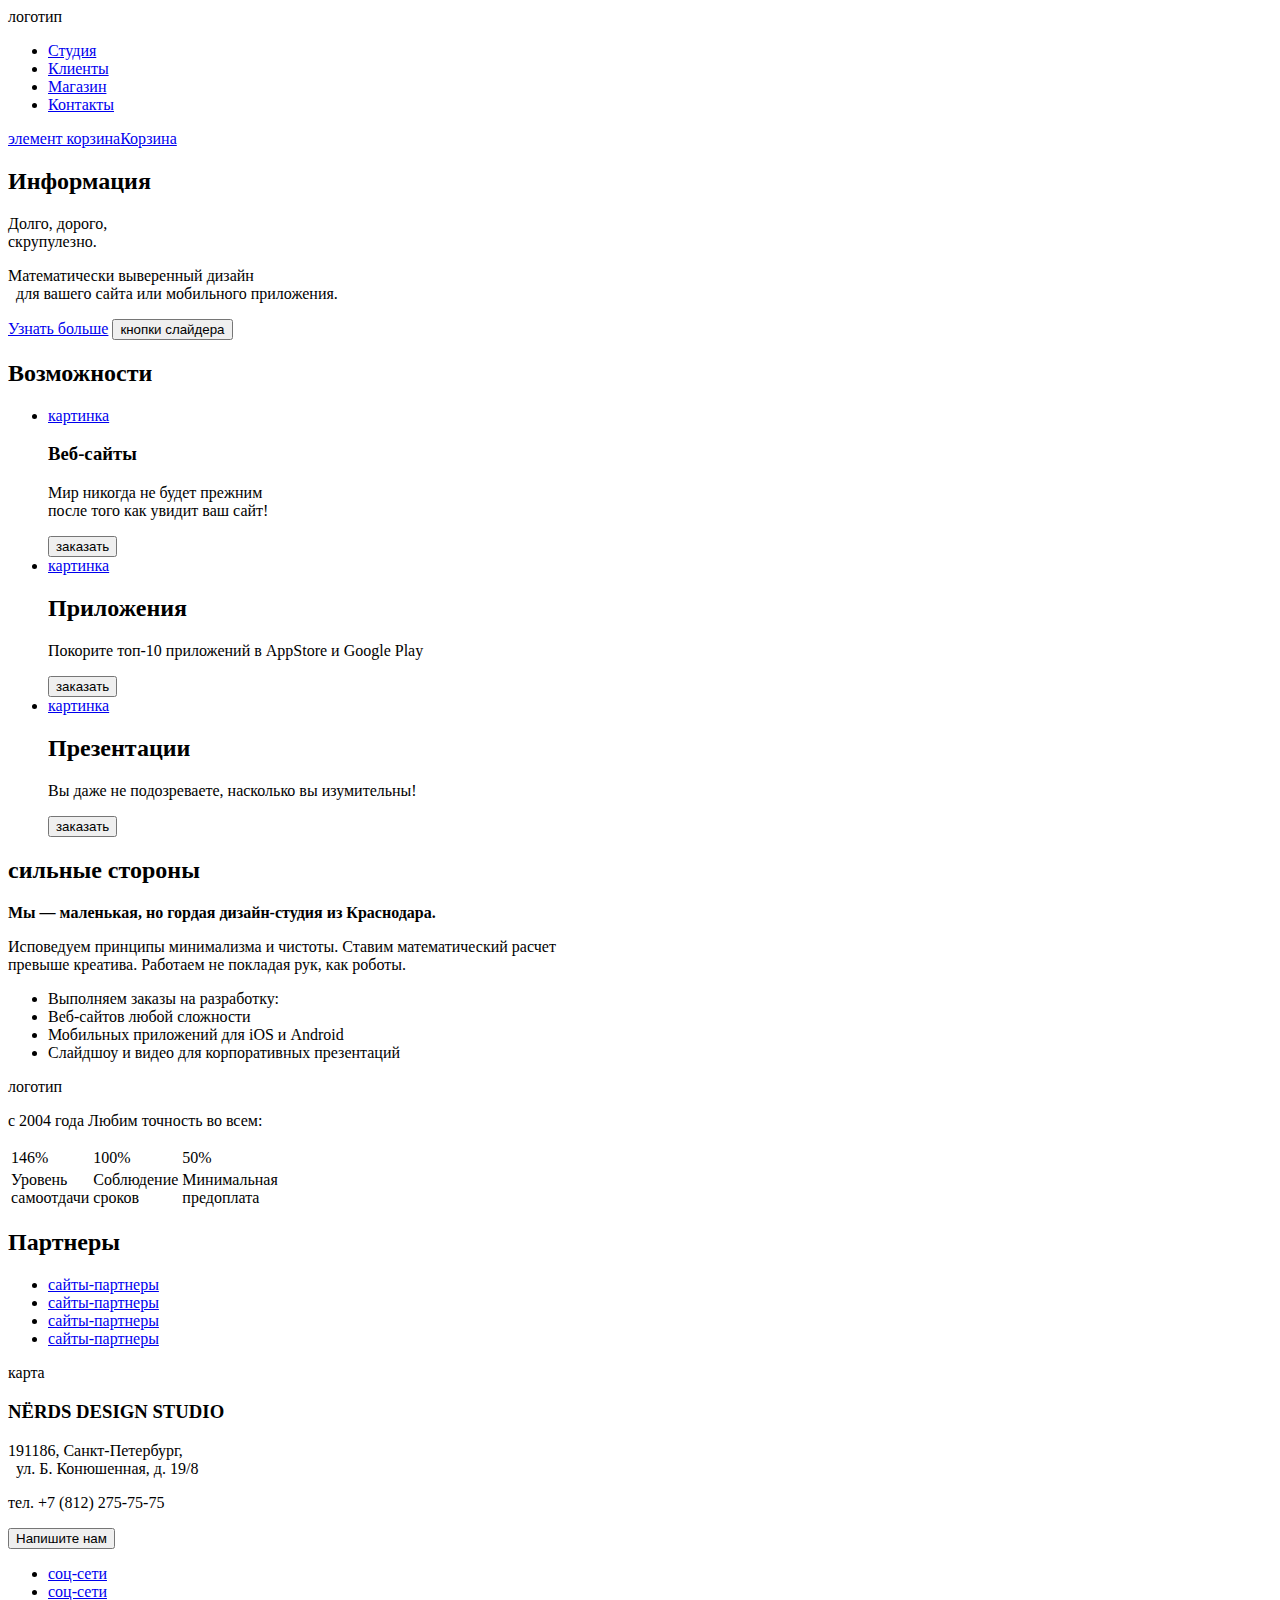
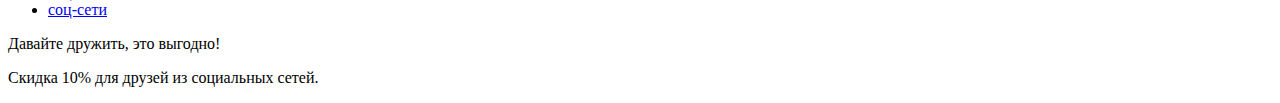
==== index.html @ 77199b27 "испрвил" ====
<!DOCTYPE html>
<html lang="ru">
  <head>
    <meta charset="utf-8">
    <title>HTML Academy: Нёрдс</title>
    <link rel="stylesheet" href="css/style.css">
  </head>
  <body>
	  <header>
      <nav>
        <a>
          логотип
        </a>
        <ul>
          <li>
            <a href="#">Студия</a>
          </li>
          <li>
            <a href="#">Клиенты</a>
          </li>
          <li>
            <a href="catalog.html">Магазин</a>
          </li>
          <li>
            <a href="#">Контакты</a>
          </li>
        </ul>
        <a href="#">
          <span>элемент корзина</span>Корзина
        </a>
      </nav>
  </header>
	<main>
		<section>
			<h2>Информация</h2>
			<p>
				Долго, дорого,<br>
				скрупулезно.</p>
			<p>
				Математически выверенный дизайн<br>
 	      для вашего сайта или мобильного приложения.
			</p>
  		<a href="#">Узнать больше</a>
      <!-- слайдер -->
      <button type="button">кнопки слайдера</button>
		</section>
		<section>
			<h2>Возможности</h2>
			<ul>
				<li>
					<a href="#">
						картинка
					</a>
						<h3>Веб-сайты</h3>
						<p>Мир никогда не будет прежним<br> после того как увидит ваш сайт!</p>
						<button type="button">заказать</button>
				</li>
				<li>
					<a href="#">
						картинка
					</a>
						<h2>Приложения</h2>
						<p>Покорите топ-10 приложений в AppStore и Google Play</p>
						<button type="button">заказать</button>
				</li>
				<li>
					<a href="#">
						картинка
					</a>
						<h2>Презентации</h2>
						<p>Вы даже не подозреваете, насколько вы изумительны!</p>
						<button type="button">заказать</button>
				</li>
			</ul>
		</section>
		<section>
			<h2>сильные стороны</h2>
			<p><strong>Мы — маленькая, но гордая дизайн-студия из Краснодара.</strong></p>
			<p>Исповедуем принципы минимализма и чистоты. Ставим математический расчет<br> превыше креатива. Работаем не покладая рук, как роботы.</p>
			<ul>
				<li>
					Выполняем заказы на разработку:
				</li>
				<li>
					Веб-сайтов любой сложности
				</li>
				<li>
					Мобильных приложений для iOS и Android
				</li>
				<li>
					Слайдшоу и видео для корпоративных презентаций
				</li>
			</ul>
		</section>
		<section>
			<p>логотип</p>
      <p>с 2004 года Любим точность во всем:</p>
			<table>
				<tr>
					<td>146<span>%</span></td>
					<td>100<span>%</span></td>
					<td>50<span>%</span></td>
				</tr>
				<tr>
					<td>Уровень<br>самоотдачи</td>
					<td>Соблюдение<br>сроков</td>
					<td>Минимальная<br>предоплата</td>
				</tr>
			</table>
		</section>
		<section>
			<h2>Партнеры</h2>
			<ul>
				<li><a href="#">сайты-партнеры</a></li>
				<li><a href="#">сайты-партнеры</a></li>
				<li><a href="#">сайты-партнеры</a></li>
				<li><a href="#">сайты-партнеры</a></li>
			</ul>
		</section>
	</main>
	<footer>
		<div>
      <p>карта</p>
    	<div>
    		<h3>NЁRDS DESIGN STUDIO</h3>
    		<p>
          191186, Санкт-Петербург,<br> 
          ул. Б. Конюшенная, д. 19/8  
        </p>
    		<p>тел. +7 (812) 275-75-75</p>
    		<button type="button">Напишите нам</button>
    	</div>
    </div>
		<ul>
			<li><a href="#">соц-сети</a></li>
			<li><a href="#">соц-сети</a></li>
			<li><a href="#">соц-сети</a></li>
		</ul>
		<div>
      <p>Давайте дружить, это выгодно!</p>
			<p>Скидка 10% для друзей из социальных сетей.</p>
    </div>
	</footer>
  </body>
</html>
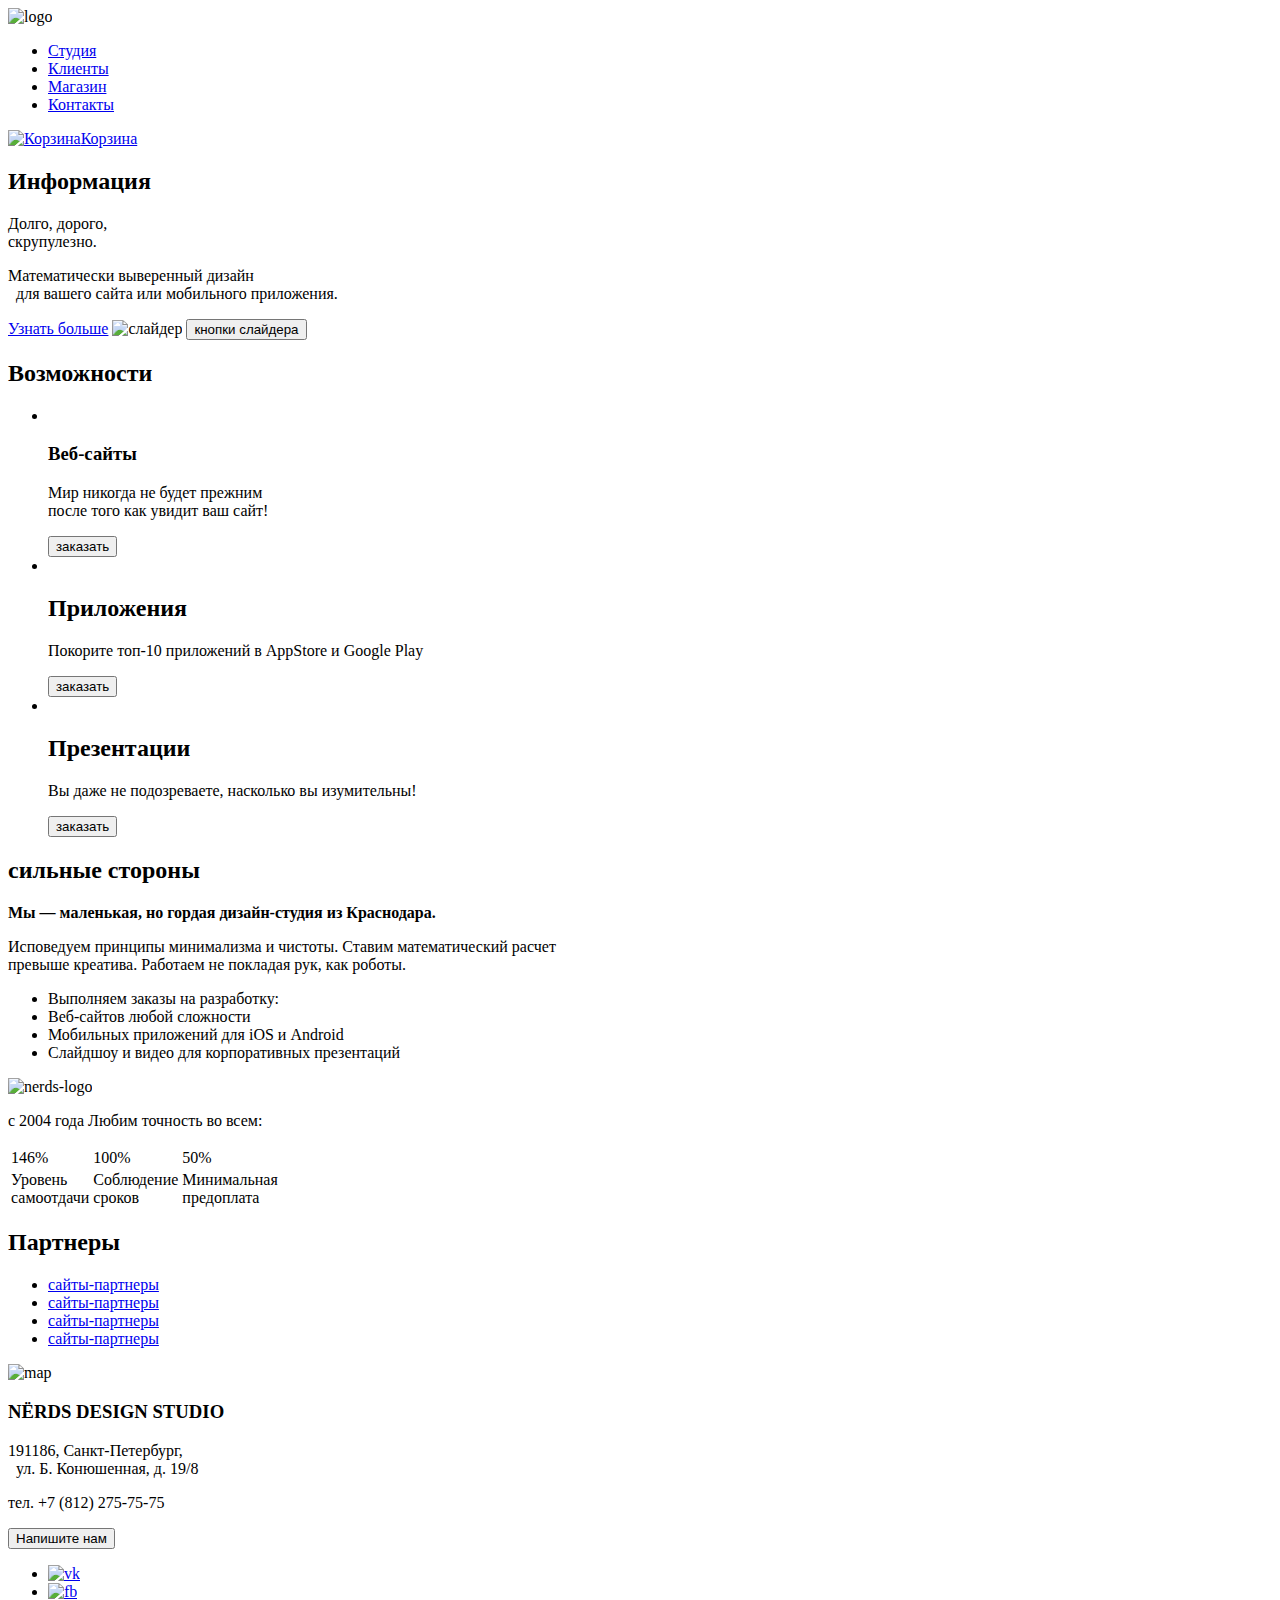
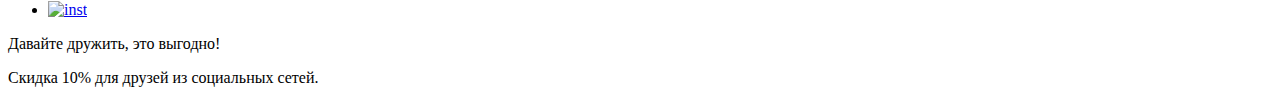
==== commit 3ed68417: "добавил заглушки" ====
--- a/index.html
+++ b/index.html
@@ -9,7 +9,7 @@
 	  <header>
       <nav>
         <a>
-          логотип
+          <img src="#" alt="logo">
         </a>
         <ul>
           <li>
@@ -26,7 +26,7 @@
           </li>
         </ul>
         <a href="#">
-          <span>элемент корзина</span>Корзина
+          <span><img src="#" alt="Корзина"></span>Корзина
         </a>
       </nav>
   </header>
@@ -42,7 +42,7 @@
 	      для вашего сайта или мобильного приложения.
 			</p>
   		<a href="#">Узнать больше</a>
-      <!-- слайдер -->
+      <img src="#" alt="слайдер">
       <button type="button">кнопки слайдера</button>
 		</section>
 		<section>
@@ -50,7 +50,7 @@
 			<ul>
 				<li>
 					<a href="#">
-						картинка
+						<img src="#" alt="">
 					</a>
 						<h3>Веб-сайты</h3>
 						<p>Мир никогда не будет прежним<br> после того как увидит ваш сайт!</p>
@@ -58,7 +58,7 @@
 				</li>
 				<li>
 					<a href="#">
-						картинка
+						<img src="#" alt="">
 					</a>
 						<h2>Приложения</h2>
 						<p>Покорите топ-10 приложений в AppStore и Google Play</p>
@@ -66,7 +66,7 @@
 				</li>
 				<li>
 					<a href="#">
-						картинка
+						<img src="#" alt="">
 					</a>
 						<h2>Презентации</h2>
 						<p>Вы даже не подозреваете, насколько вы изумительны!</p>
@@ -94,7 +94,7 @@
 			</ul>
 		</section>
 		<section>
-			<p>логотип</p>
+			<p><img src="#" alt="nerds-logo"></p>
       <p>с 2004 года Любим точность во всем:</p>
 			<table>
 				<tr>
@@ -121,7 +121,7 @@
 	</main>
 	<footer>
 		<div>
-      <p>карта</p>
+      <p><img src="#" alt="map"></p>
     	<div>
     		<h3>NЁRDS DESIGN STUDIO</h3>
     		<p>
@@ -136,9 +136,9 @@
     	</div>
     </div>
 		<ul>
-			<li><a href="#">соц-сети</a></li>
-			<li><a href="#">соц-сети</a></li>
-			<li><a href="#">соц-сети</a></li>
+			<li><a href="#"><img src="#" alt="vk"></a></li>
+			<li><a href="#"><img src="#" alt="fb"></a></li>
+			<li><a href="#"><img src="#" alt="inst"></a></li>
 		</ul>
 		<div>
       <p>Давайте дружить, это выгодно!</p>
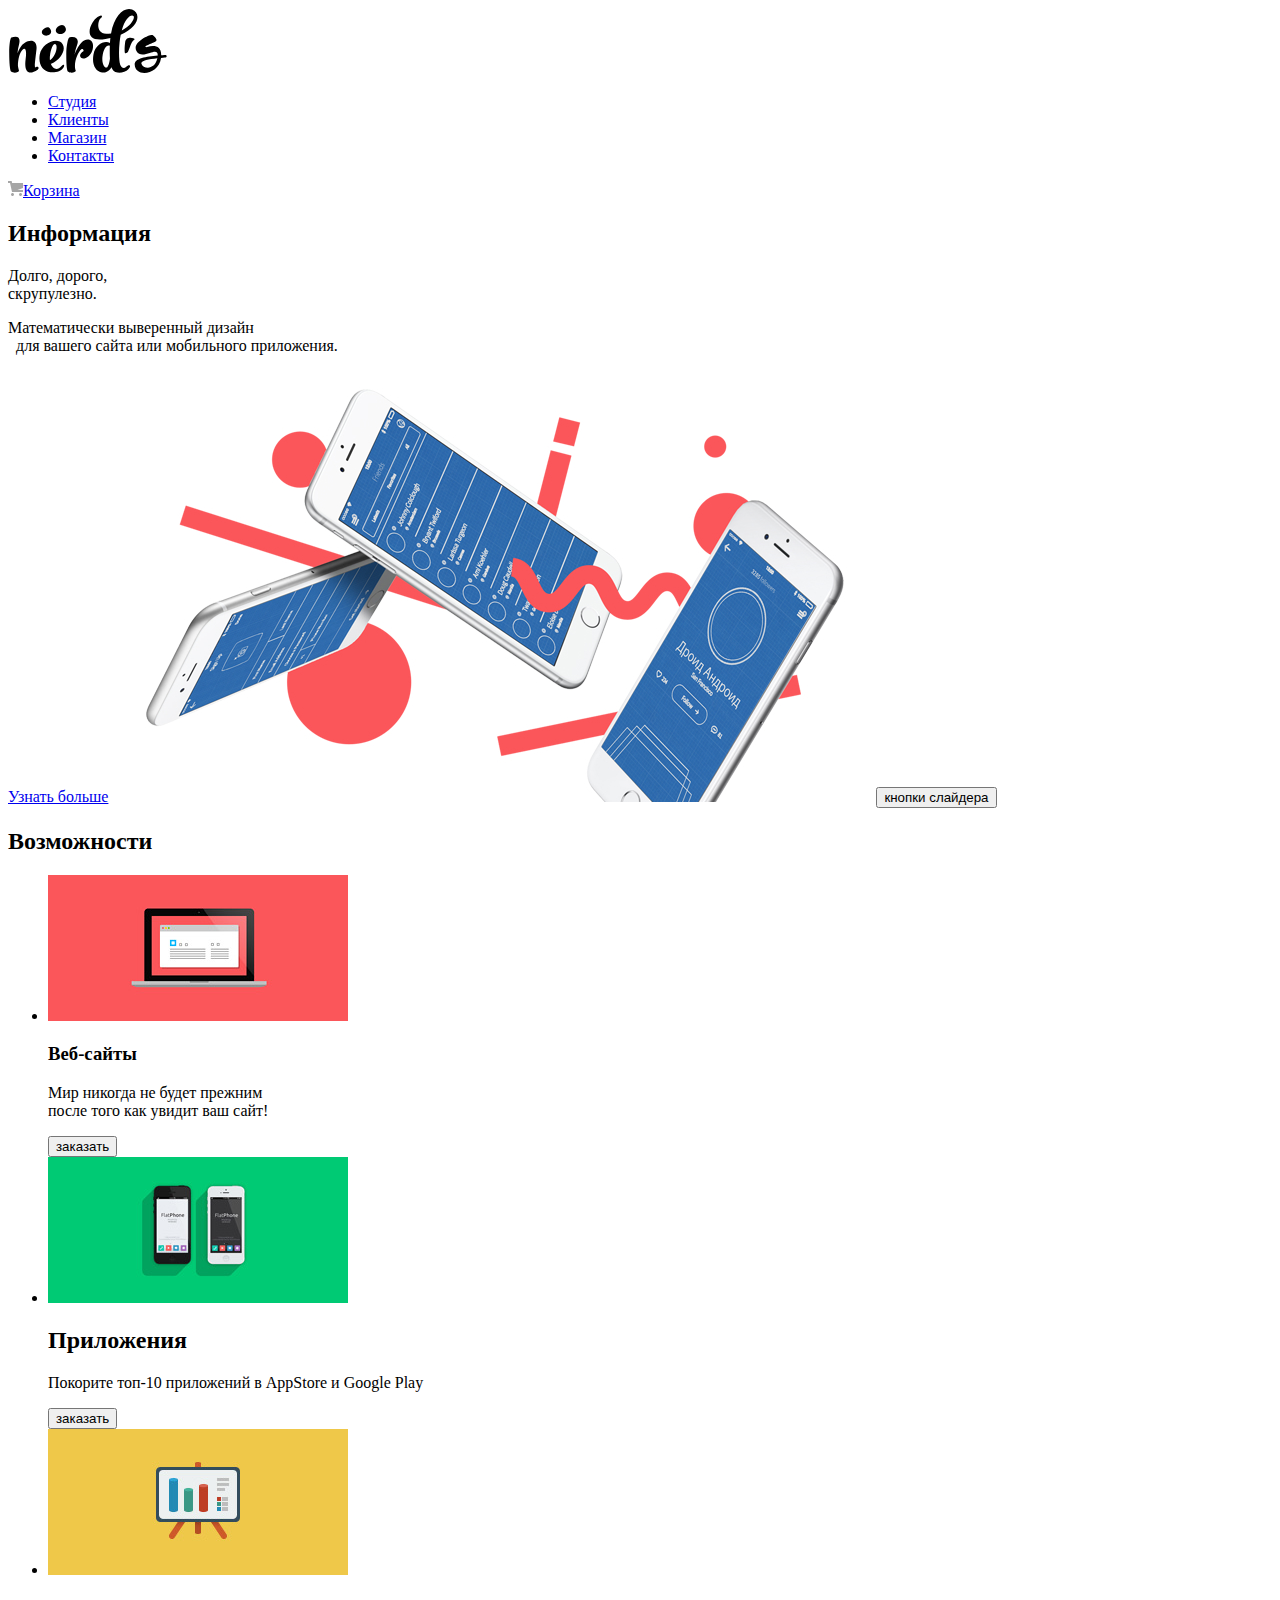
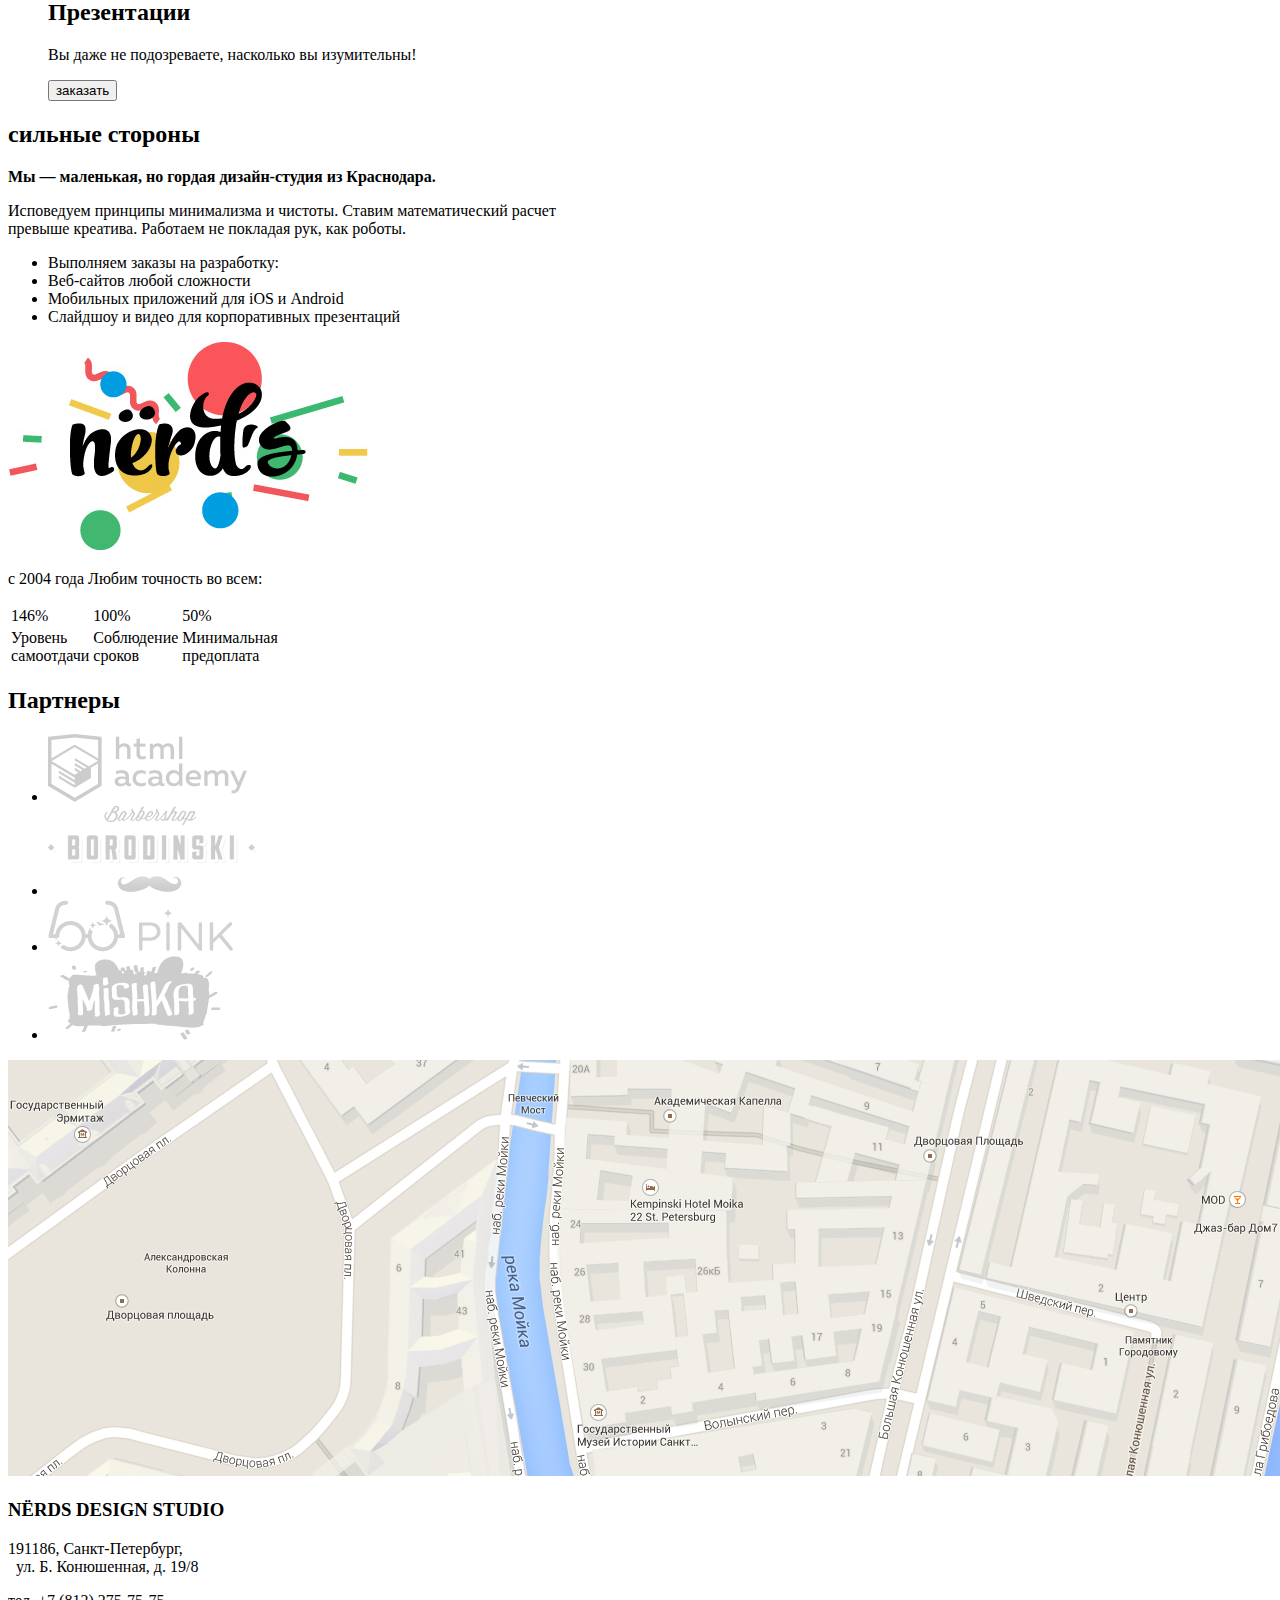
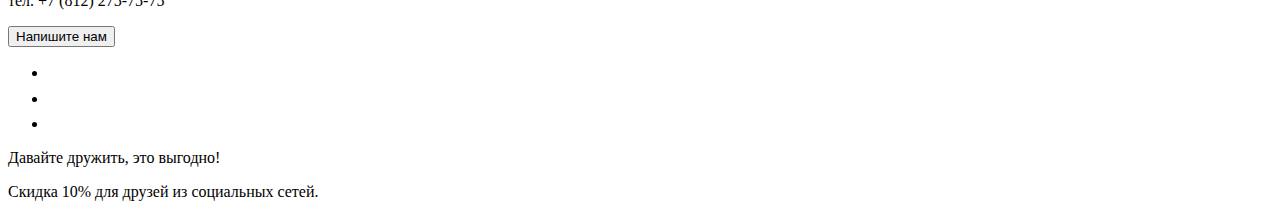
==== commit 1e787ea7: "3 домашнее задание" ====
--- a/index.html
+++ b/index.html
@@ -4,12 +4,15 @@
     <meta charset="utf-8">
     <title>HTML Academy: Нёрдс</title>
     <link rel="stylesheet" href="css/style.css">
+    <link rel="icon" href="favicon.ico">
+    <link rel="icon" href="img/icons/icon.svg" type="image/svg+xml">
+    <link rel="apple-touch-icon" href="img/icons/180.png">
   </head>
   <body>
 	  <header>
       <nav>
         <a>
-          <img src="#" alt="logo">
+          <img src="img/nerds-logo.svg" width="160" height="65" alt="Логотип Нёрдс">
         </a>
         <ul>
           <li>
@@ -26,7 +29,7 @@
           </li>
         </ul>
         <a href="#">
-          <span><img src="#" alt="Корзина"></span>Корзина
+          <span><img src="img/cart-icon.svg" width="15" height="15"alt="Корзина"></span>Корзина
         </a>
       </nav>
   </header>
@@ -42,7 +45,7 @@
 	      для вашего сайта или мобильного приложения.
 			</p>
   		<a href="#">Узнать больше</a>
-      <img src="#" alt="слайдер">
+      <img src="img/slide-1.jpg" wdith="760" height="431" alt="слайдер">
       <button type="button">кнопки слайдера</button>
 		</section>
 		<section>
@@ -50,7 +53,7 @@
 			<ul>
 				<li>
 					<a href="#">
-						<img src="#" alt="">
+						<img src="img/illustration-1.png" width="300" height="146"alt="Веб-сайты">
 					</a>
 						<h3>Веб-сайты</h3>
 						<p>Мир никогда не будет прежним<br> после того как увидит ваш сайт!</p>
@@ -58,7 +61,7 @@
 				</li>
 				<li>
 					<a href="#">
-						<img src="#" alt="">
+						<img src="img/illustration-2.png" width="300" height="146"alt="Приложения">
 					</a>
 						<h2>Приложения</h2>
 						<p>Покорите топ-10 приложений в AppStore и Google Play</p>
@@ -66,7 +69,7 @@
 				</li>
 				<li>
 					<a href="#">
-						<img src="#" alt="">
+						<img src="img/illustration-3.png" width="300" height="146"alt="Презентации">
 					</a>
 						<h2>Презентации</h2>
 						<p>Вы даже не подозреваете, насколько вы изумительны!</p>
@@ -94,7 +97,7 @@
 			</ul>
 		</section>
 		<section>
-			<p><img src="#" alt="nerds-logo"></p>
+			<p><img src="img/color-logo.png" width="360" height="208" alt="цветной логотип Нёрдс"></p>
       <p>с 2004 года Любим точность во всем:</p>
 			<table>
 				<tr>
@@ -112,37 +115,37 @@
 		<section>
 			<h2>Партнеры</h2>
 			<ul>
-				<li><a href="#">сайты-партнеры</a></li>
-				<li><a href="#">сайты-партнеры</a></li>
-				<li><a href="#">сайты-партнеры</a></li>
-				<li><a href="#">сайты-партнеры</a></li>
+				<li><a href="#"><img src="img/html.png" width="199" height="68" alt="партнер htmlAcademy"></a></li>
+				<li><a href="#"><img src="img/borodinski.png" width="209" height="90" alt="партнер borodinski"></a></li>
+				<li><a href="#"><img src="img/pink.png" width="185" height="52" alt="партнер pink"></a></li>
+				<li><a href="#"><img src="img/mishka.png" width="173" height="84" alt="партнер mishka"></a></li>
 			</ul>
 		</section>
 	</main>
 	<footer>
 		<div>
-      <p><img src="#" alt="map"></p>
-    	<div>
-    		<h3>NЁRDS DESIGN STUDIO</h3>
-    		<p>
+      <p><img src="img/map.png" width="1440" height="416"alt="map"></p>
+      <div>
+        <h3>NЁRDS DESIGN STUDIO</h3>
+        <p>
           191186, Санкт-Петербург,<br>  
           ул. Б. Конюшенная, д. 19/8    
         </p>
-    		<p>тел. +7 (812) 275-75-75</p>
-    		<button type="button">Напишите нам</button>
-    	</div>
+        <p>тел. +7 (812) 275-75-75</p>
+        <button type="button">Напишите нам</button>
+      </div>
     </div>
-		<ul>
-			<li><a href="#"><img src="#" alt="vk"></a></li>
-			<li><a href="#"><img src="#" alt="fb"></a></li>
-			<li><a href="#"><img src="#" alt="inst"></a></li>
-		</ul>
-		<div>
+    <ul>
+      <li><a href="#"><img src="img/vk-icon.svg" width="26" height="15" alt="социальные сети vk"></a></li>
+      <li><a href="#"><img src="img/fb-icon.svg" width="12" height="22"alt="социальные сети fb"></a></li>
+      <li><a href="#"><img src="img/insta-icon.svg" width="21" height="21"alt="социальные сети instagram"></a></li>
+    </ul>
+    <div>
       <p>Давайте дружить, это выгодно!</p>
-			<p>Скидка 10% для друзей из социальных сетей.</p>
+      <p>Скидка 10% для друзей из социальных сетей.</p>
     </div>
 	</footer>
   </body>
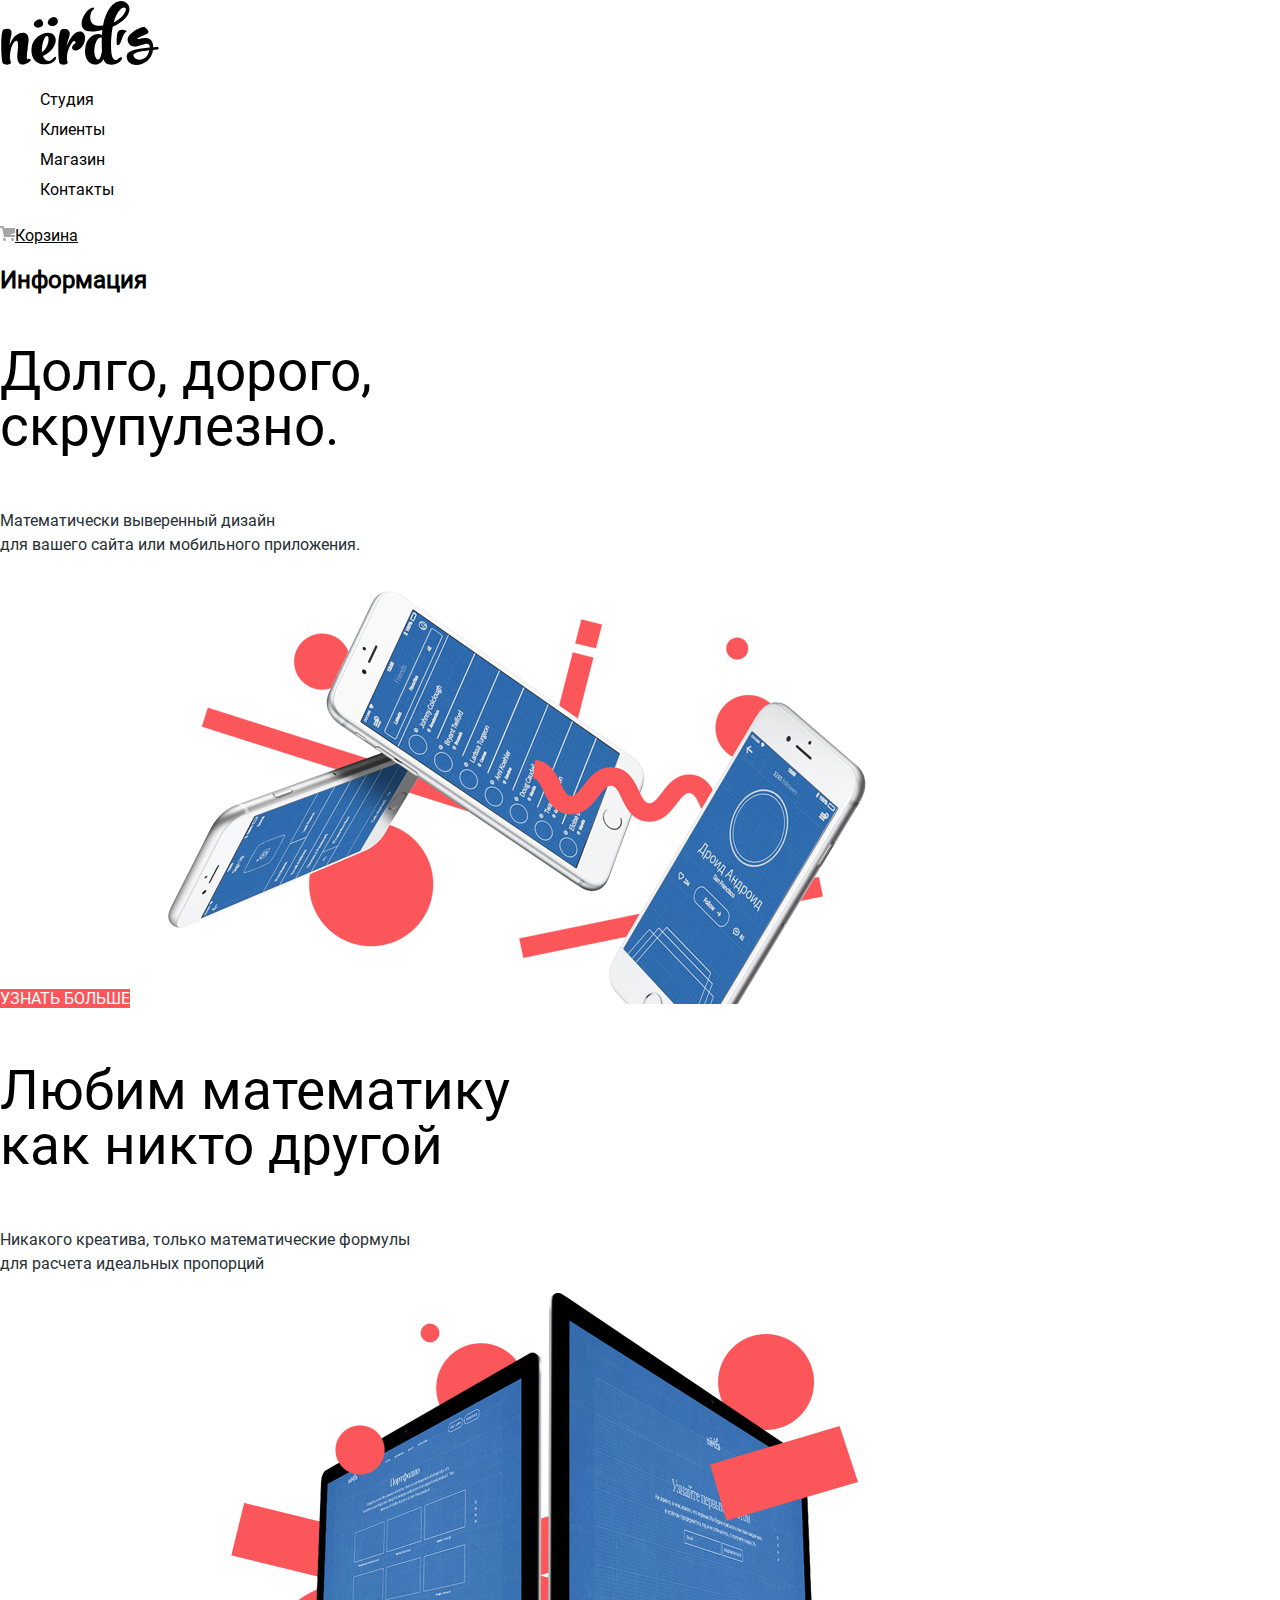
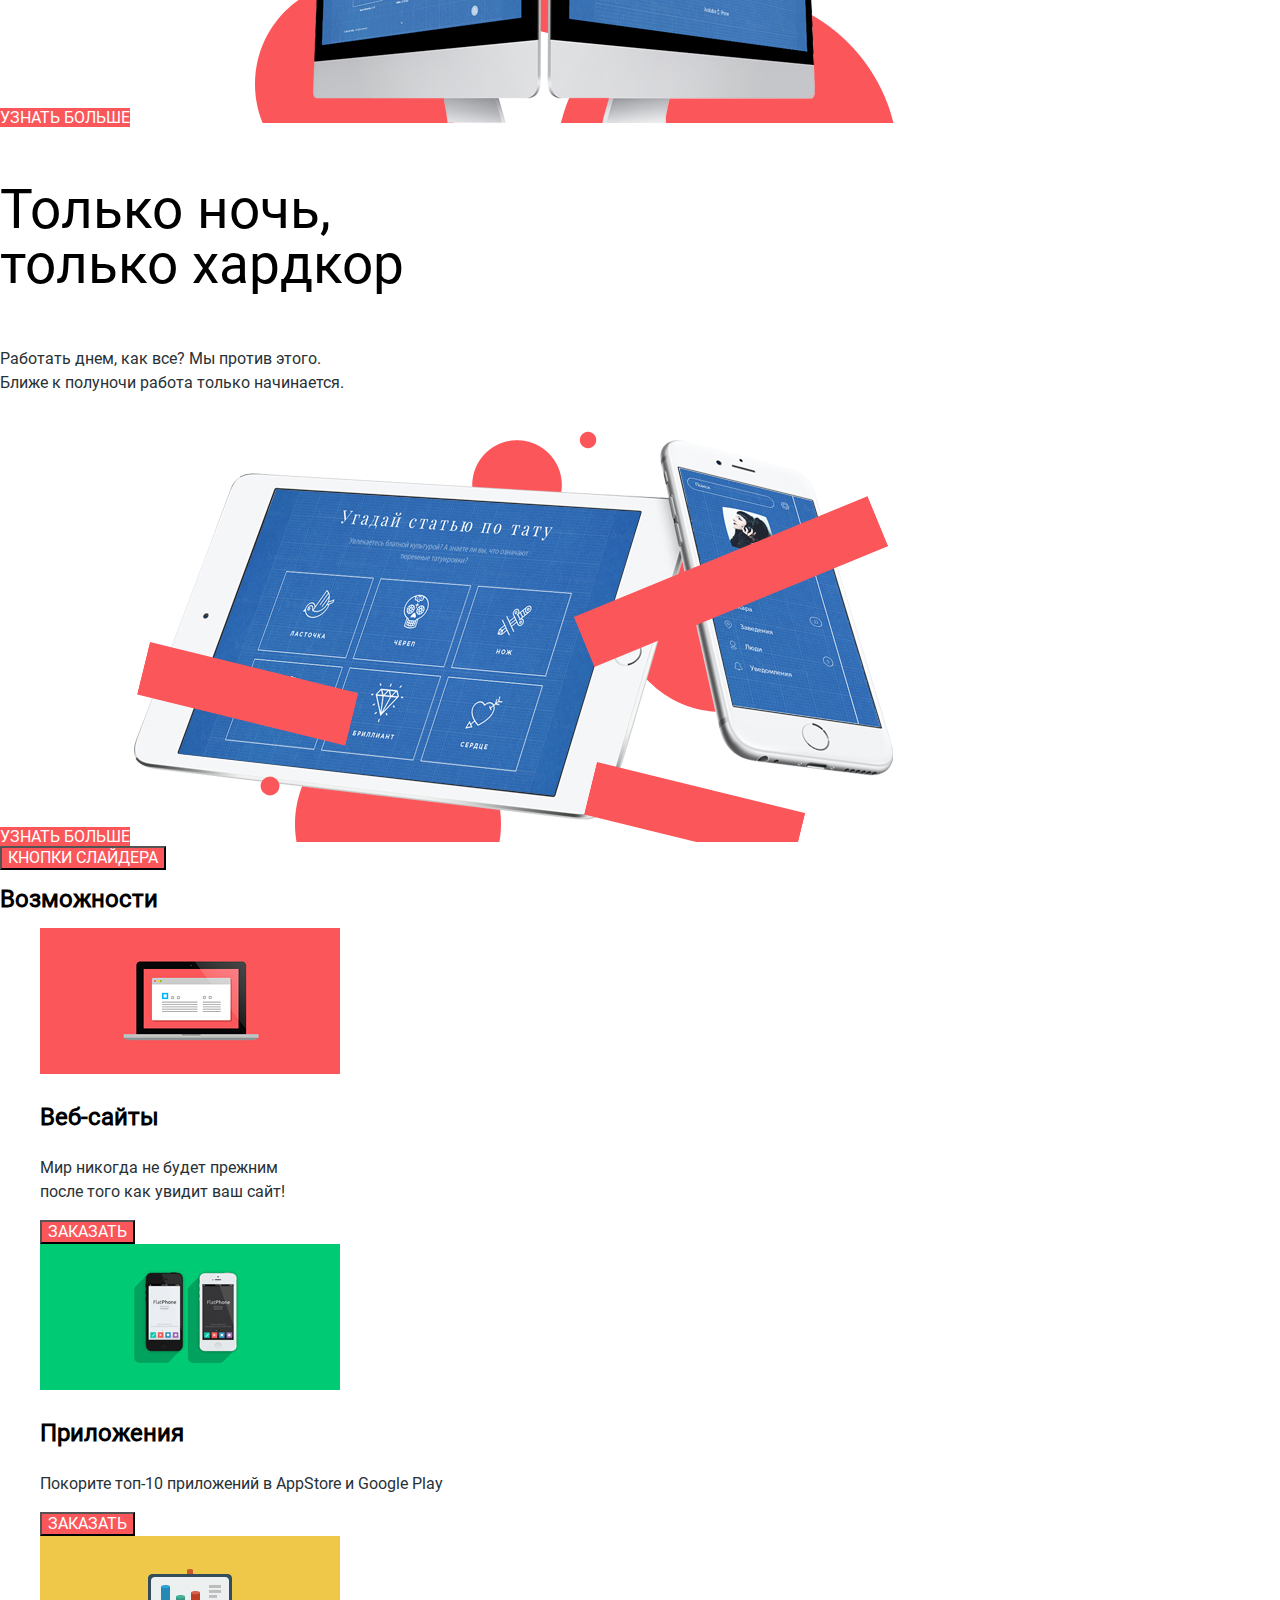
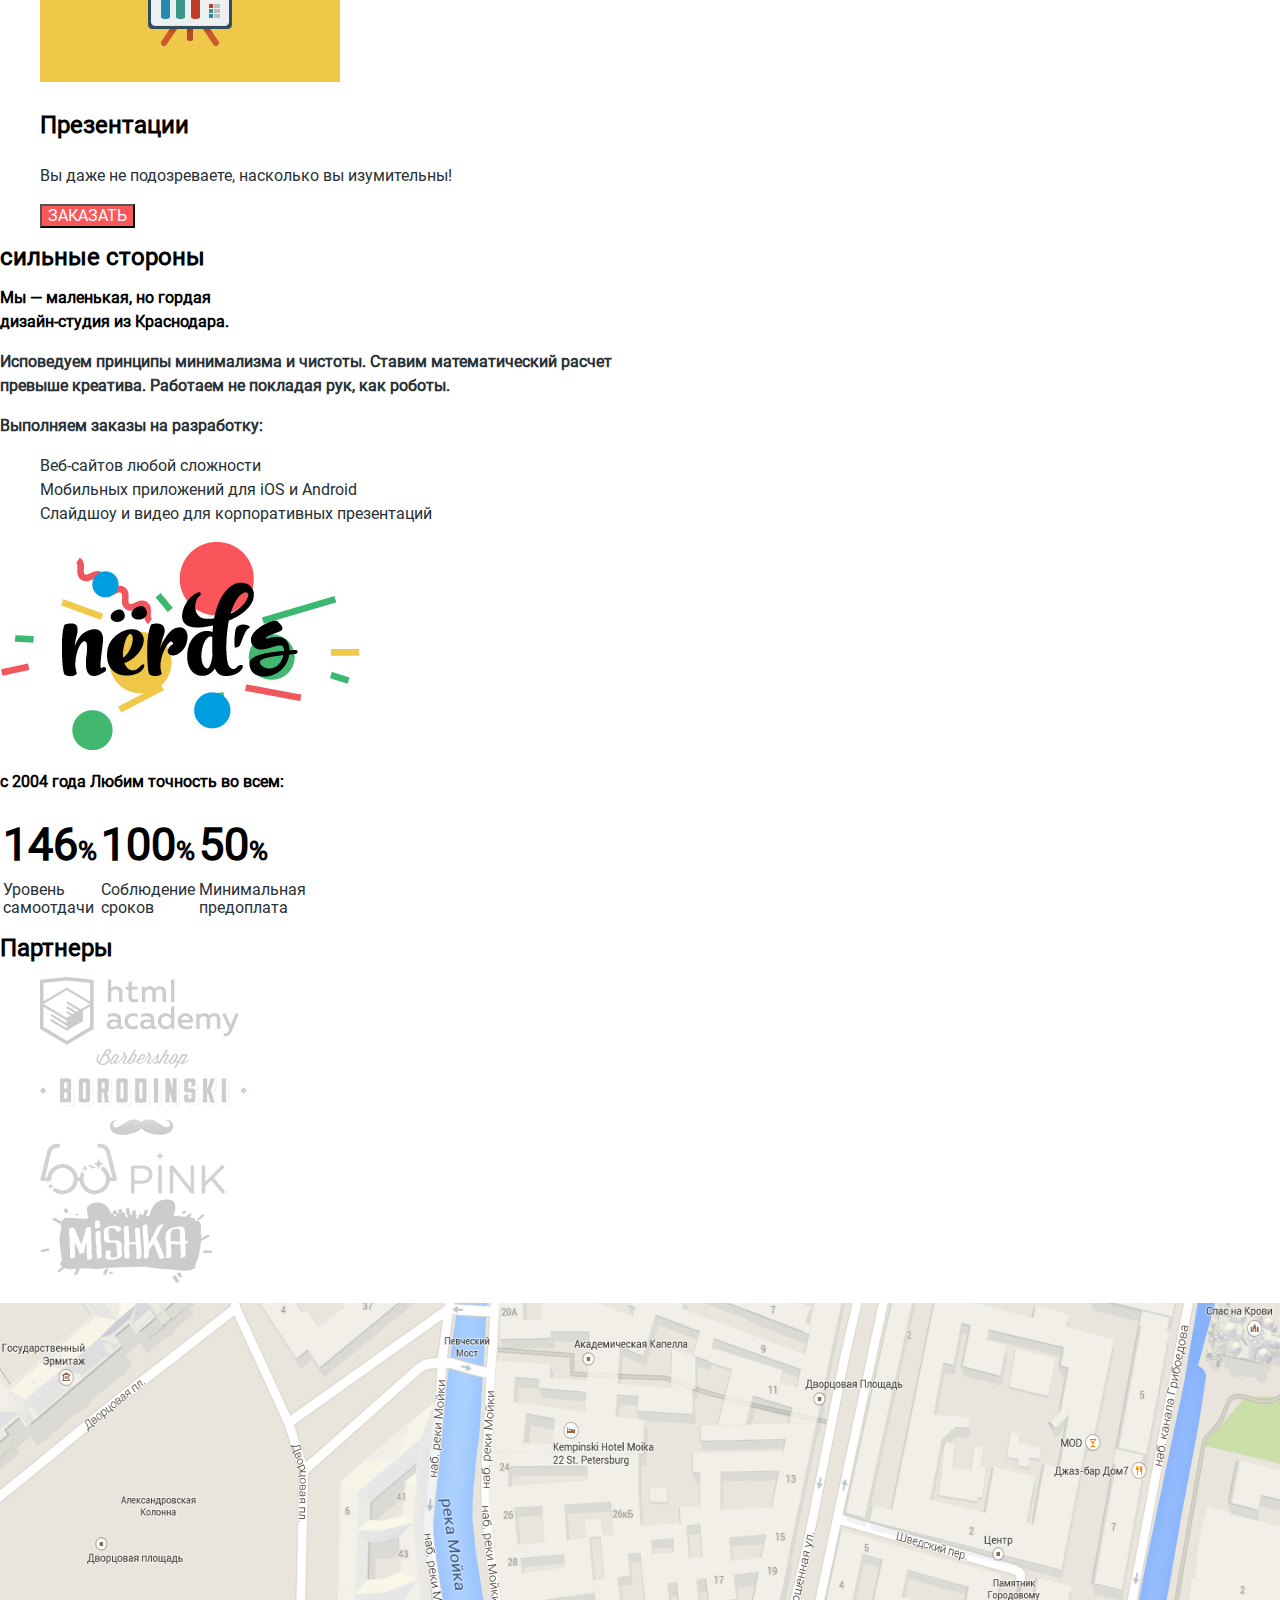
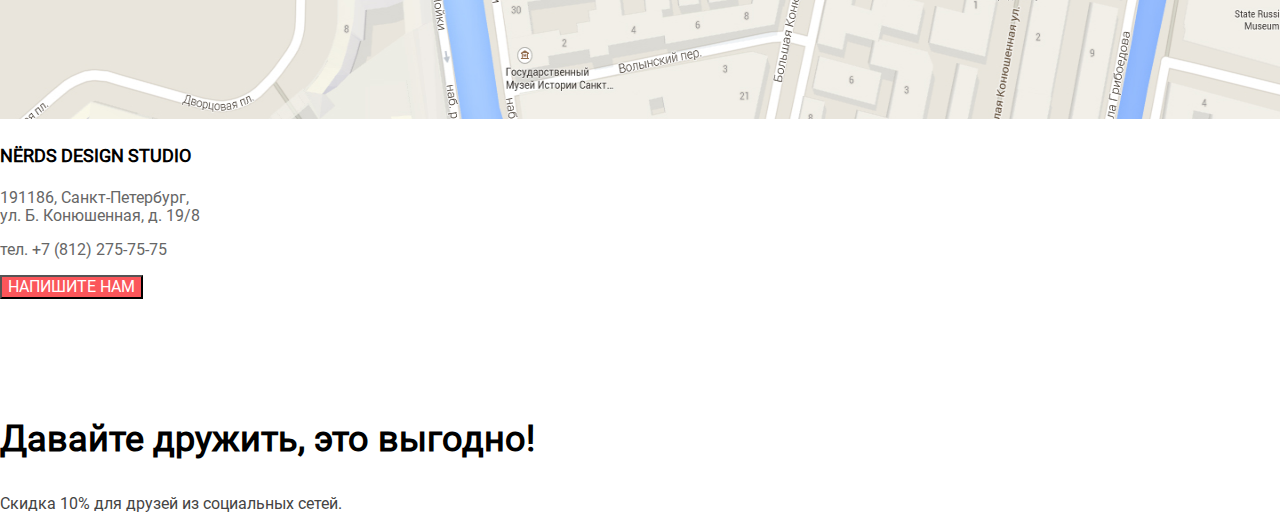
==== commit bcac2005: "5 дз" ====
--- a/index.html
+++ b/index.html
@@ -1,152 +1,180 @@
 <!DOCTYPE html>
-<html lang="ru">
+<html class="page" lang="ru">
   <head>
     <meta charset="utf-8">
     <title>HTML Academy: Нёрдс</title>
+	<link rel="stylesheet" href="css/normalize.css">
     <link rel="stylesheet" href="css/style.css">
     <link rel="icon" href="favicon.ico">
     <link rel="icon" href="img/icons/icon.svg" type="image/svg+xml">
     <link rel="apple-touch-icon" href="img/icons/180.png">
+	<link rel="icon" href="manifest.webmanifest">
   </head>
-  <body>
-	  <header>
-      <nav>
-        <a>
+  <body class="page-body">
+	  <header class="main-header">
+      <nav class="main-navigation">
+        <a href="index.html" class="main-header-logo">
           <img src="img/nerds-logo.svg" width="160" height="65" alt="Логотип Нёрдс">
         </a>
-        <ul>
-          <li>
-            <a href="#">Студия</a>
+        <ul class="site-navigation">
+          <li class="navigation-list">
+            <a href="#" class="navigation-link">Студия</a>
           </li>
-          <li>
-            <a href="#">Клиенты</a>
+          <li class="navigation-list">
+            <a href="#" class="navigation-link">Клиенты</a>
           </li>
-          <li>
-            <a href="catalog.html">Магазин</a>
+          <li class="navigation-list">
+            <a href="catalog.html" class="navigation-link">Магазин</a>
           </li>
-          <li>
-            <a href="#">Контакты</a>
+          <li class="navigation-list">
+            <a href="#" class="navigation-link">Контакты</a>
           </li>
         </ul>
-        <a href="#">
-          <span><img src="img/cart-icon.svg" width="15" height="15"alt="Корзина"></span>Корзина
+        <a href="#" class="shopping-basket">
+          <img src="img/cart-icon.svg" width="15" height="15" alt="Корзина">Корзина
         </a>
       </nav>
   </header>
-	<main>
-		<section>
+	<main class="container">
+		<section class="slider">
 			<h2>Информация</h2>
-			<p>
-				Долго, дорого,<br>
-				скрупулезно.</p>
-			<p>
-				Математически выверенный дизайн<br>
- -	      для вашего сайта или мобильного приложения.
-			</p>
-  		<a href="#">Узнать больше</a>
-      <img src="img/slide-1.jpg" wdith="760" height="431" alt="слайдер">
-      <button type="button">кнопки слайдера</button>
+			<div class="slide-1">
+				<p class="slide-slogan">
+					Долго, дорого,<br>
+					скрупулезно.
+				</p>
+				<p class="slide-slogan_text">
+					Математически выверенный дизайн<br>
+					для вашего сайта или мобильного приложения.
+				</p>
+				<a class="button learn-more" href="#">Узнать больше</a>
+				<img src="img/slide-1.jpg" width="760" height="431" alt="слайдер">
+			</div>
+			<div class="slide-2">
+				<p class="slide-slogan">
+					Любим математику<br>
+					как никто другой
+				</p>
+				<p class="slide-slogan_text">
+					Никакого креатива, только математические формулы<br>
+					для расчета идеальных пропорций
+				</p>
+				<a class="button learn-more" href="#">Узнать больше</a>
+				<img src="img/slide-2.jpg" width="760" height="431" alt="слайдер">
+			</div>
+			<div class="slide-3">
+				<p class="slide-slogan">
+					Только ночь,<br>
+					только хардкор
+				<p class="slide-slogan_text">
+					Работать днем, как все? Мы против этого.<br>
+					Ближе к полуночи работа только начинается.
+				</p>
+				<a class="button learn-more" href="#">Узнать больше</a>
+				<img src="img/slide-3.jpg" width="760" height="431" alt="слайдер">
+			</div>
+      		<button class="button switch-button-slider" type="button">кнопки слайдера</button>
 		</section>
-		<section>
+		<section class="opportunities">
 			<h2>Возможности</h2>
-			<ul>
-				<li>
-					<a href="#">
-						<img src="img/illustration-1.png" width="300" height="146"alt="Веб-сайты">
+			<ul class="opportunities-list">
+				<li class="opportunity-item">
+					<a class="opportunity-link" href="#">
+						<img src="img/illustration-1.png" width="300" height="146" alt="Веб-сайты">
 					</a>
-						<h3>Веб-сайты</h3>
-						<p>Мир никогда не будет прежним<br> после того как увидит ваш сайт!</p>
-						<button type="button">заказать</button>
+						<h3 class="opportunity-titles">Веб-сайты</h3>
+						<p class="opportunity-text">Мир никогда не будет прежним<br> после того как увидит ваш сайт!</p>
+						<button type="button" class="button web-site_button">заказать</button>
 				</li>
-				<li>
-					<a href="#">
-						<img src="img/illustration-2.png" width="300" height="146"alt="Приложения">
+				<li class="opportunity-item">
+					<a class="opportunity-link" href="#">
+						<img src="img/illustration-2.png" width="300" height="146" alt="Приложения">
 					</a>
-						<h2>Приложения</h2>
-						<p>Покорите топ-10 приложений в AppStore и Google Play</p>
-						<button type="button">заказать</button>
+						<h3 class="opportunity-titles">Приложения</h3>
+						<p class="opportunity-text">Покорите топ-10 приложений в AppStore и Google Play</p>
+						<button type="button" class="button application_button">заказать</button>
 				</li>
-				<li>
-					<a href="#">
-						<img src="img/illustration-3.png" width="300" height="146"alt="Презентации">
+				<li class="opportunity-item">
+					<a class="opportunity-link" href="#">
+						<img src="img/illustration-3.png" width="300" height="146" alt="Презентации">
 					</a>
-						<h2>Презентации</h2>
-						<p>Вы даже не подозреваете, насколько вы изумительны!</p>
-						<button type="button">заказать</button>
+						<h3 class="opportunity-titles">Презентации</h3>
+						<p class="opportunity-text">Вы даже не подозреваете, насколько вы изумительны!</p>
+						<button type="button" class="button presentation_button">заказать</button>
 				</li>
 			</ul>
 		</section>
-		<section>
-			<h2>сильные стороны</h2>
-			<p><strong>Мы — маленькая, но гордая дизайн-студия из Краснодара.</strong></p>
-			<p>Исповедуем принципы минимализма и чистоты. Ставим математический расчет<br> превыше креатива. Работаем не покладая рук, как роботы.</p>
-			<ul>
-				<li>
-					Выполняем заказы на разработку:
-				</li>
-				<li>
-					Веб-сайтов любой сложности
-				</li>
-				<li>
-					Мобильных приложений для iOS и Android
-				</li>
-				<li>
-					Слайдшоу и видео для корпоративных презентаций
-				</li>
-			</ul>
+		<section class="strengths">
+			<div class="strength">
+				<h2>сильные стороны</h2>
+				<p class="strength-slogan"><strong>Мы — маленькая, но гордая <br> дизайн-студия из Краснодара.</strong></p>
+				<p class="strength-slogan-desc">Исповедуем принципы минимализма и чистоты. Ставим математический расчет<br> превыше креатива. Работаем не покладая рук, как роботы.</p>
+        <p class="strengths-title">
+          Выполняем заказы на разработку:
+        </p>
+				<ul class="strengths-skills">
+					<li class="strengths-skill">
+						Веб-сайтов любой сложности
+					</li>
+					<li class="strengths-skill">
+						Мобильных приложений для iOS и Android
+					</li>
+					<li class="strengths-skill">
+						Слайдшоу и видео для корпоративных презентаций
+					</li>
+				</ul>
+			</div>
+			<div class="strength">
+				<img src="img/color-logo.png" width="360" height="208" alt="цветной логотип Нёрдс">
+				<p>с 2004 года Любим точность во всем:</p>
+				<table>
+					<tr>
+						<td class="strength-indicators">146<span>%</span></td>
+						<td class="strength-indicators">100<span>%</span></td>
+						<td class="strength-indicators">50<span>%</span></td>
+					</tr>
+					<tr>
+						<td class="strengths-items">Уровень<br>самоотдачи</td>
+						<td class="strengths-items">Соблюдение<br>сроков</td>
+						<td class="strengths-items">Минимальная<br>предоплата</td>
+					</tr>
+				</table>
+			</div>
 		</section>
-		<section>
-			<p><img src="img/color-logo.png" width="360" height="208" alt="цветной логотип Нёрдс"></p>
-      <p>с 2004 года Любим точность во всем:</p>
-			<table>
-				<tr>
-					<td>146<span>%</span></td>
-					<td>100<span>%</span></td>
-					<td>50<span>%</span></td>
-				</tr>
-				<tr>
-					<td>Уровень<br>самоотдачи</td>
-					<td>Соблюдение<br>сроков</td>
-					<td>Минимальная<br>предоплата</td>
-				</tr>
-			</table>
-		</section>
-		<section>
+		<section class="partners">
 			<h2>Партнеры</h2>
-			<ul>
-				<li><a href="#"><img src="img/html.png" width="199" height="68" alt="партнер htmlAcademy"></a></li>
-				<li><a href="#"><img src="img/borodinski.png" width="209" height="90" alt="партнер borodinski"></a></li>
-				<li><a href="#"><img src="img/pink.png" width="185" height="52" alt="партнер pink"></a></li>
-				<li><a href="#"><img src="img/mishka.png" width="173" height="84" alt="партнер mishka"></a></li>
+			<ul class="partners-list">
+				<li class="partner-item"><a href="#"><img src="img/html.png" width="199" height="68" alt="партнер htmlAcademy"></a></li>
+				<li class="partner-item"><a href="#"><img src="img/borodinski.png" width="209" height="90" alt="партнер borodinski"></a></li>
+				<li class="partner-item"><a href="#"><img src="img/pink.png" width="185" height="52" alt="партнер pink"></a></li>
+				<li class="partner-item"><a href="#"><img src="img/mishka.png" width="173" height="84" alt="партнер mishka"></a></li>
 			</ul>
 		</section>
 	</main>
-	<footer>
-		<div>
-      <p><img src="img/map.png" width="1440" height="416"alt="map"></p>
-      <div>
-        <h3>NЁRDS DESIGN STUDIO</h3>
-        <p>
-          191186, Санкт-Петербург,<br> -
-          ул. Б. Конюшенная, д. 19/8 - -
-        </p>
-        <p>тел. +7 (812) 275-75-75</p>
-        <button type="button">Напишите нам</button>
-      </div>
+	<footer class="main-footer">
+		<div class="footer-map">
+      	<p>
+			  <img src="img/map.png" width="1440" height="416" alt="map">
+		</p>
+			<div class="contacts">
+        <h3 class="contacts-title">nёrds design studio</h3>
+			  <p class="contact-adress">
+			    191186, Санкт-Петербург,<br>
+			    ул. Б. Конюшенная, д. 19/8
+			  </p>
+        <p class="contact-phone">тел. +7 (812) 275-75-75</p>
+        <button type="button" class="button contact-us">Напишите нам</button>
+			</div>
     </div>
-    <ul>
-      <li><a href="#"><img src="img/vk-icon.svg" width="26" height="15" alt="социальные сети vk"></a></li>
-      <li><a href="#"><img src="img/fb-icon.svg" width="12" height="22"alt="социальные сети fb"></a></li>
-      <li><a href="#"><img src="img/insta-icon.svg" width="21" height="21"alt="социальные сети instagram"></a></li>
-    </ul>
-    <div>
-      <p>Давайте дружить, это выгодно!</p>
-      <p>Скидка 10% для друзей из социальных сетей.</p>
-    </div>
+        <ul class="social-network">
+          <li class="social-network_vk"><a href="#"><img src="img/vk-icon.svg" width="26" height="15" alt="социальные сети vk"></a></li>
+          <li class="social-network_fb"><a href="#"><img src="img/fb-icon.svg" width="12" height="22" alt="социальные сети fb"></a></li>
+          <li class="social-network_inst"><a href="#"><img src="img/insta-icon.svg" width="21" height="21" alt="социальные сети instagram"></a></li>
+        </ul>
+    	<div>
+			<p class="footer_title">Давайте дружить, это выгодно!</p>
+			<p class="footer_subtitle">Скидка 10% для друзей из социальных сетей.</p>
+   	 	</div>
 	</footer>
   </body>
 </html>
--- a/css/style.css
+++ b/css/style.css
@@ -0,0 +1,252 @@
+/* Fonts */
+
+@font-face {
+    font-family: "Roboto";
+    src: url("../fonts/roboto.woff2") format("woff2"),
+    url("../fonts/roboto.woff") format("woff");
+    font-weight: 400;
+    font-style: normal;
+}
+@font-face {
+    font-family: "Roboto";
+    src: url("../fonts/roboto.woff2") format("woff2"),
+    url("../fonts/roboto.woff") format("woff");
+    font-weight: 500;
+    font-style: normal;
+}
+@font-face {
+    font-family: "Roboto";
+    src: url("../fonts/roboto.woff2") format("woff2"),
+    url("../fonts/roboto.woff") format("woff");
+    font-weight: 700, bold;
+    font-style: normal;
+}
+/* Variables */
+
+:root {
+  --basic-black: #000000;
+  --basic-white: #ffffff;
+  --basic-extra-light: #EEEEEE;
+  --basic-hover-extra-light: #DFDFDF;
+  --basic-pink: #FB565A;
+  --basic-hover-pink: #E74246;
+  --basic-press-pink:#D7373B;
+  --basic-green:#00CA74;
+  --basic-hover-green: #00BC6C;
+  --basic-press-green: #00AA62;
+  --basic-yellow: #EFC849;
+  --basic-hover-yellow:#EAB534;
+  --basic-press-yellow: #E5A722;
+  --basic-grey:#666666;
+  --basic-dark-grey: #283136;
+  --basic-middle-grey: #444444;
+}
+.page-body {
+  margin: 0;
+  padding: 0;
+  line-height: 18px;
+  font-weight: 400;
+  font-size: 16px;
+  font-family: "Roboto", Arial, Helvetica, sans-serif;
+  min-width: 1140px;
+}
+img {
+  max-width: 100%;
+  max-height: auto;
+}
+
+/* Header */
+
+.navigation-list{
+  list-style-type: none;
+}
+.navigation-link{
+  text-decoration: none;
+  font-family: "Roboto";
+  font-style: normal;
+  font-weight: 500;
+  font-size: 16px;
+  line-height: 30px;
+  color: var( --basic-black);
+}
+.shopping-basket{
+  font-family: "Roboto";
+  font-style: normal;
+  font-weight: 500;
+  line-height: 30px;
+  color: var( --basic-black);
+}
+
+/* Slider */
+
+.slide-slogan{
+  font-family: "Roboto";
+  font-style: normal;
+  font-weight: 500;
+  font-size: 55px;
+  line-height: 55px;
+}
+.slide-slogan_text{
+  font-family: "Roboto";
+  font-style: normal;
+  font-weight: normal;
+  font-size: 16px;
+  line-height: 24px;
+  color: var(--basic-dark-grey);
+}
+.learn-more{
+  font-family: "Roboto";
+  font-style: normal;
+  font-weight: 500;
+  text-transform: uppercase;
+  text-decoration: none;
+  color: var( --basic-black);
+}
+
+/* Opportunities */
+
+.opportunity-item{
+  list-style-type: none;
+}
+.opportunity-titles{
+  font-family: "Roboto";
+  font-style: normal;
+  font-weight: bold;
+  font-size: 24px;
+  line-height: 30px;
+}
+.opportunity-text{
+  font-family: "Roboto";
+  font-style: normal;
+  font-weight: normal;
+  line-height: 24px;
+  color: var(--basic-dark-grey);
+}
+
+/* strengths */
+
+.strength-slogan{
+  font-family: "Roboto";
+  font-style: normal;
+  font-weight: 500;
+  font-size: 45px;
+  line-height: 45px;
+}
+.strength-slogan-desc{
+  font-family: "Roboto";
+  font-style: normal;
+  font-weight: normal;
+  font-size: 16px;
+  line-height: 24px;
+  color: var(--basic-dark-grey);
+}
+.strengths-title{
+  font-family: "Roboto";
+  font-style: normal;
+  font-weight: bold;
+  font-size: 16px;
+  line-height: 24px;
+  color: var(--basic-dark-grey);
+}
+.strengths-skill{
+  list-style-type: none;
+  font-family: "Roboto";
+  font-style: normal;
+  font-weight: normal;
+  font-size: 16px;
+  line-height: 24px;
+  color: var(--basic-dark-grey);
+}
+.strength p{
+  font-family: "Roboto";
+  font-style: normal;
+  font-weight: bold;
+  font-size: 16px;
+  line-height: 24px;
+}
+.strength-indicators{
+  font-family: "Roboto";
+  font-style: normal;
+  font-weight: bold;
+  font-size: 45px;
+  line-height: 64px;
+}
+.strength-indicators span{
+  font-family: "Roboto";
+  font-style: normal;
+  font-weight: bold;
+  font-size: 26px;
+  line-height: 40px;
+}
+.strengths-items{
+  font-family: "Roboto";
+  font-style: normal;
+  font-weight: normal;
+  font-size: 16px;
+  line-height: 18px;
+  color: var(--basic-dark-grey);
+}
+
+/* partners */
+
+.partner-item{
+  list-style-type: none;
+}
+
+/* footer */
+
+.contacts-title{
+  font-family: "Roboto";
+  font-style: normal;
+  font-weight: 700;
+  font-size: 18px;
+  line-height: 30px;
+  text-transform: uppercase;
+}
+.contact-adress{
+  font-family: "Roboto";
+  font-style: normal;
+  font-weight: normal;
+  font-size: 16px;
+  line-height: 18px;
+  color: var(--basic-grey);
+}
+.contact-phone{
+  font-family: "Roboto";
+  font-style: normal;
+  font-weight: normal;
+  font-size: 16px;
+  line-height: 18px;
+  color: var(--basic-grey);
+}
+.social-network{
+  list-style-type: none;
+}
+.footer_title{
+  font-family: "Roboto";
+  font-style: normal;
+  font-weight: bold;
+  font-size: 36px;
+  line-height: 36px;
+}
+.footer_subtitle{
+  font-family: "Roboto";
+  font-style: normal;
+  font-weight: normal;
+  font-size: 16px;
+  line-height: 22px;
+  color: var(--basic-middle-grey);
+}
+
+/* buttons */
+
+.button{
+  font-family: "Roboto";
+  font-style: normal;
+  font-weight: 500;
+  font-size: 16px;
+  line-height: 18px;
+  color: var(--basic-white);
+  background-color: var(--basic-pink);
+  text-transform: uppercase;
+}
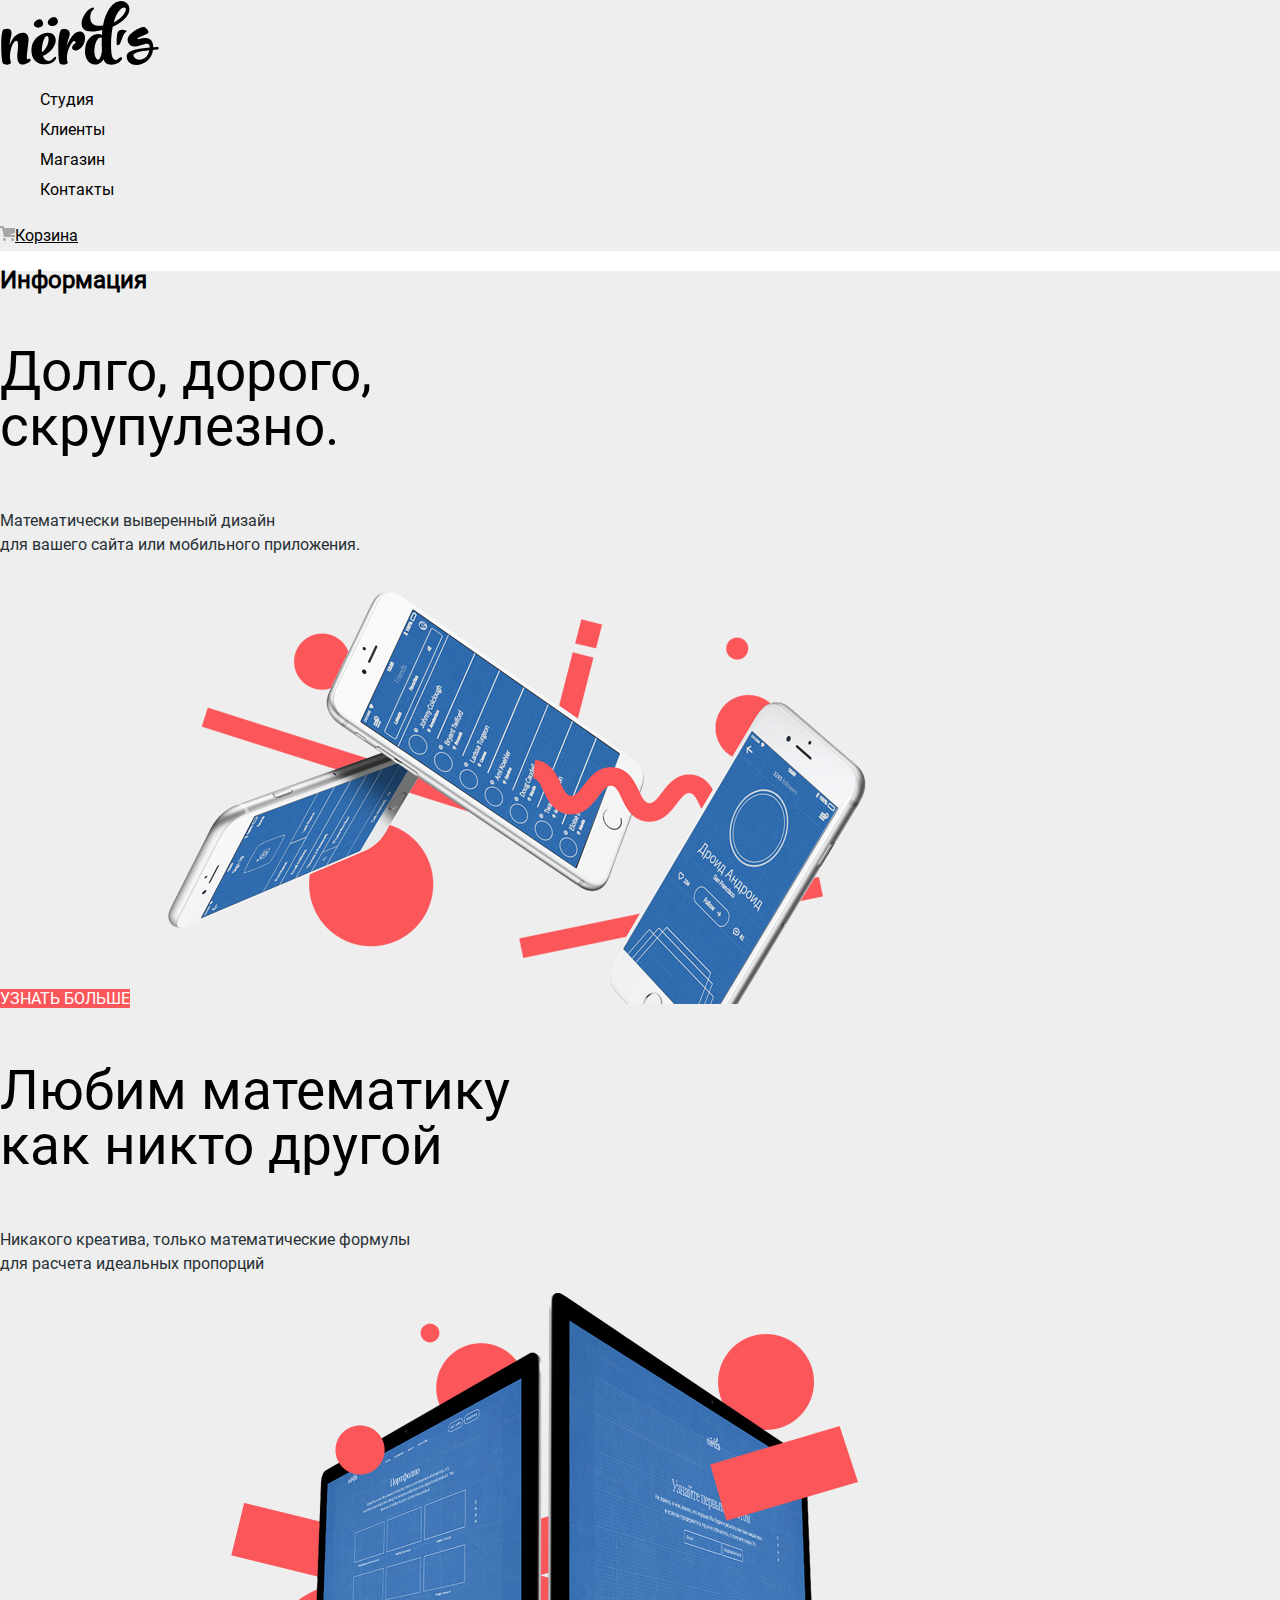
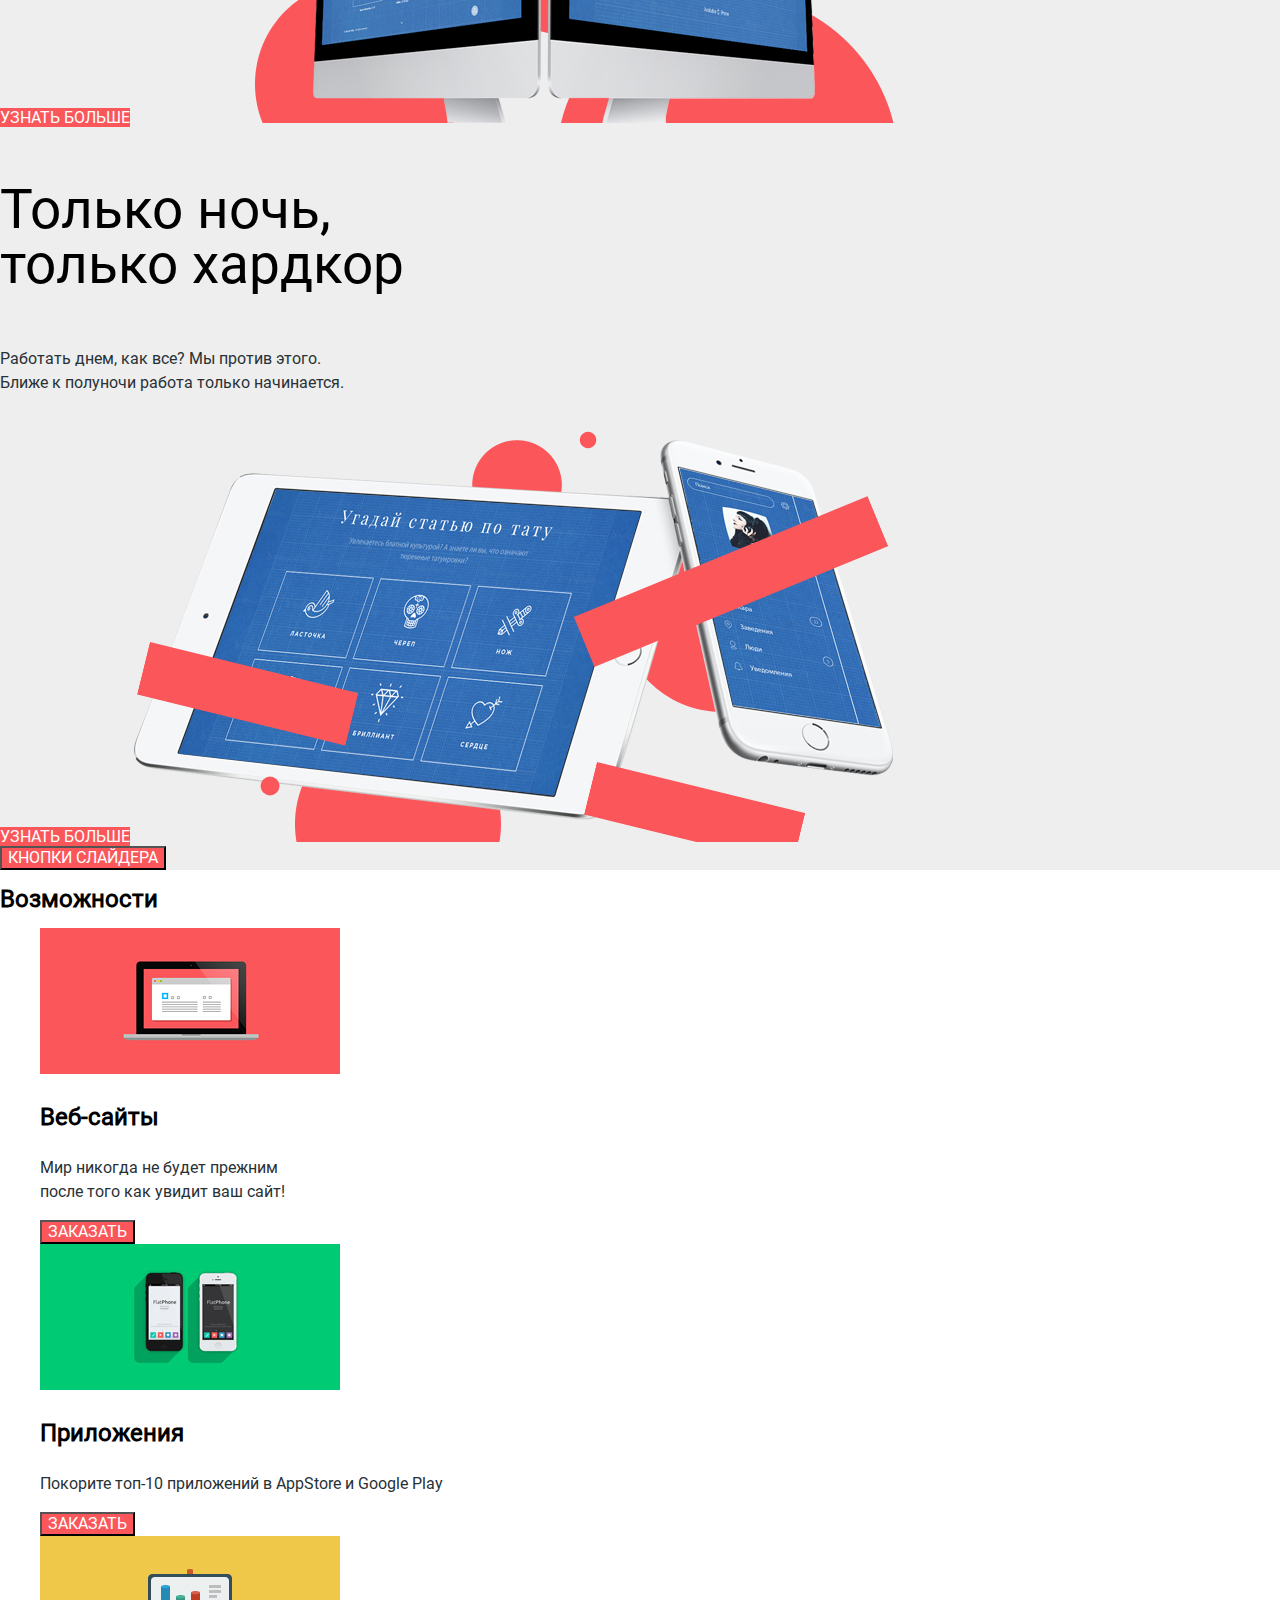
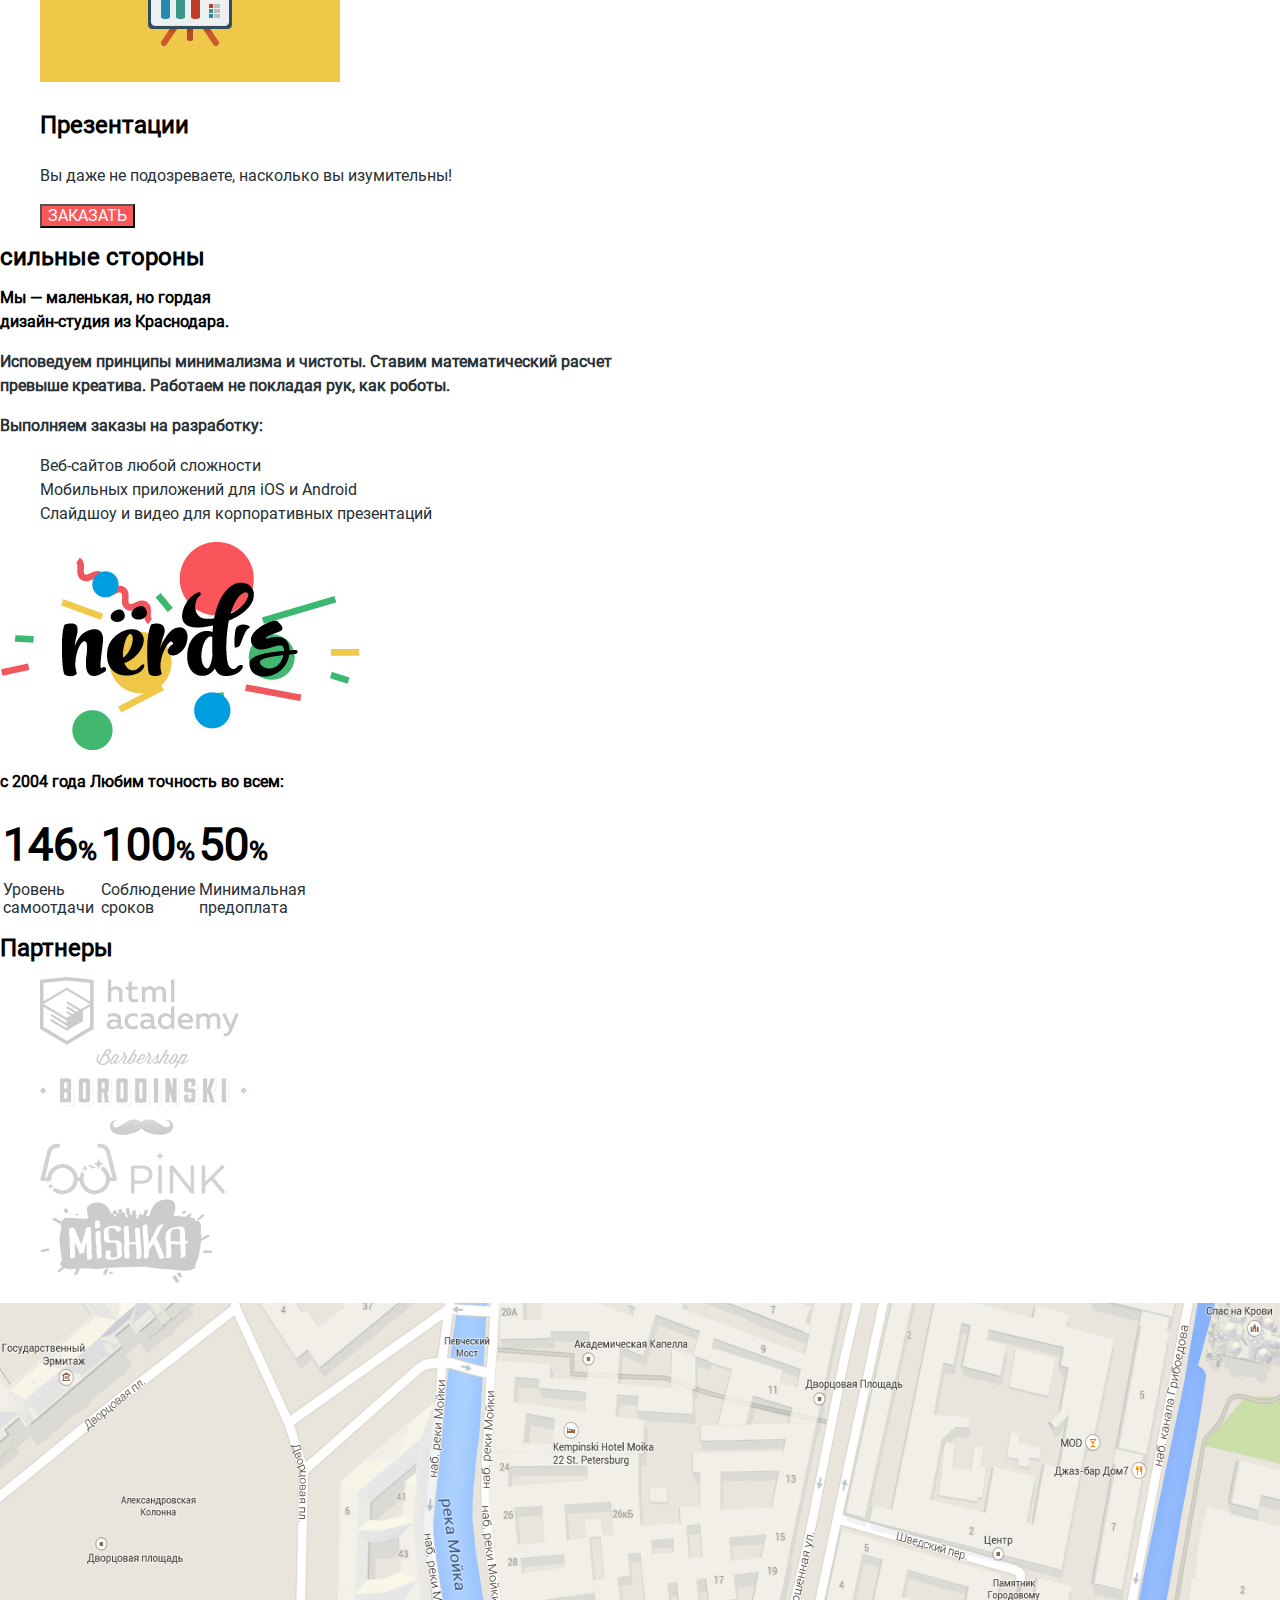
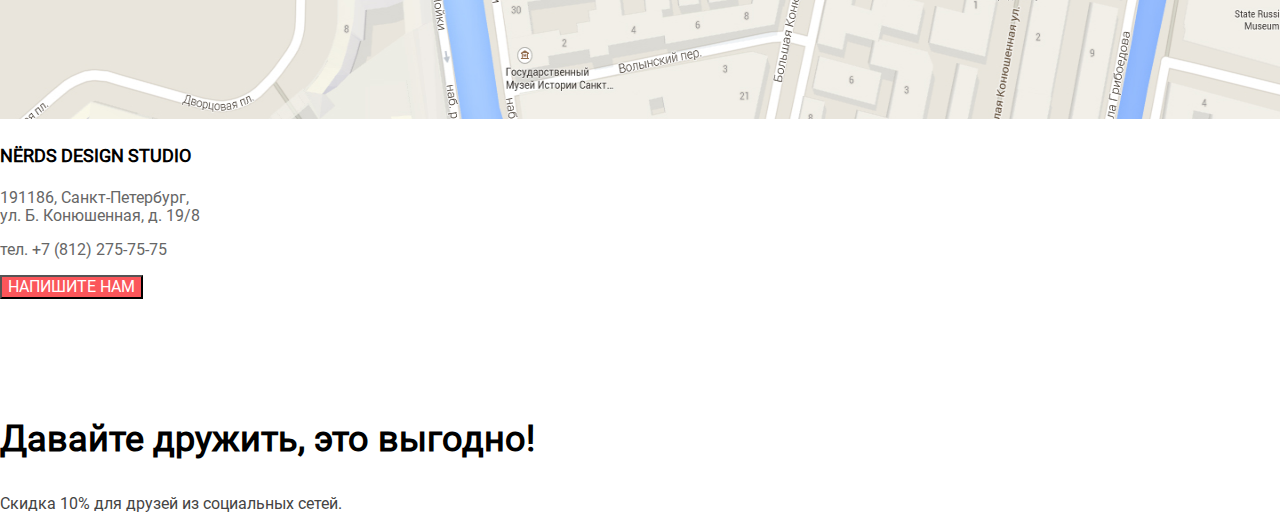
==== commit bf46312c: "поправки" ====
--- a/index.html
+++ b/index.html
@@ -48,7 +48,7 @@
 					для вашего сайта или мобильного приложения.
 				</p>
 				<a class="button learn-more" href="#">Узнать больше</a>
-				<img src="img/slide-1.jpg" width="760" height="431" alt="слайдер">
+				<img src="img/slide-1.png" width="760" height="431" alt="слайдер">
 			</div>
 			<div class="slide-2">
 				<p class="slide-slogan">
@@ -60,7 +60,7 @@
 					для расчета идеальных пропорций
 				</p>
 				<a class="button learn-more" href="#">Узнать больше</a>
-				<img src="img/slide-2.jpg" width="760" height="431" alt="слайдер">
+				<img src="img/slide-2.png" width="760" height="431" alt="слайдер">
 			</div>
 			<div class="slide-3">
 				<p class="slide-slogan">
@@ -71,7 +71,7 @@
 					Ближе к полуночи работа только начинается.
 				</p>
 				<a class="button learn-more" href="#">Узнать больше</a>
-				<img src="img/slide-3.jpg" width="760" height="431" alt="слайдер">
+				<img src="img/slide-3.png" width="760" height="431" alt="слайдер">
 			</div>
       		<button class="button switch-button-slider" type="button">кнопки слайдера</button>
 		</section>
--- a/css/style.css
+++ b/css/style.css
@@ -57,6 +57,9 @@
 
 /* Header */
 
+.main-header{
+  background-color: var(--basic-extra-light);
+}
 .navigation-list{
   list-style-type: none;
 }
@@ -78,7 +81,9 @@
 }
 
 /* Slider */
-
+.slider{
+  background-color: var(--basic-extra-light);
+}
 .slide-slogan{
   font-family: "Roboto";
   font-style: normal;
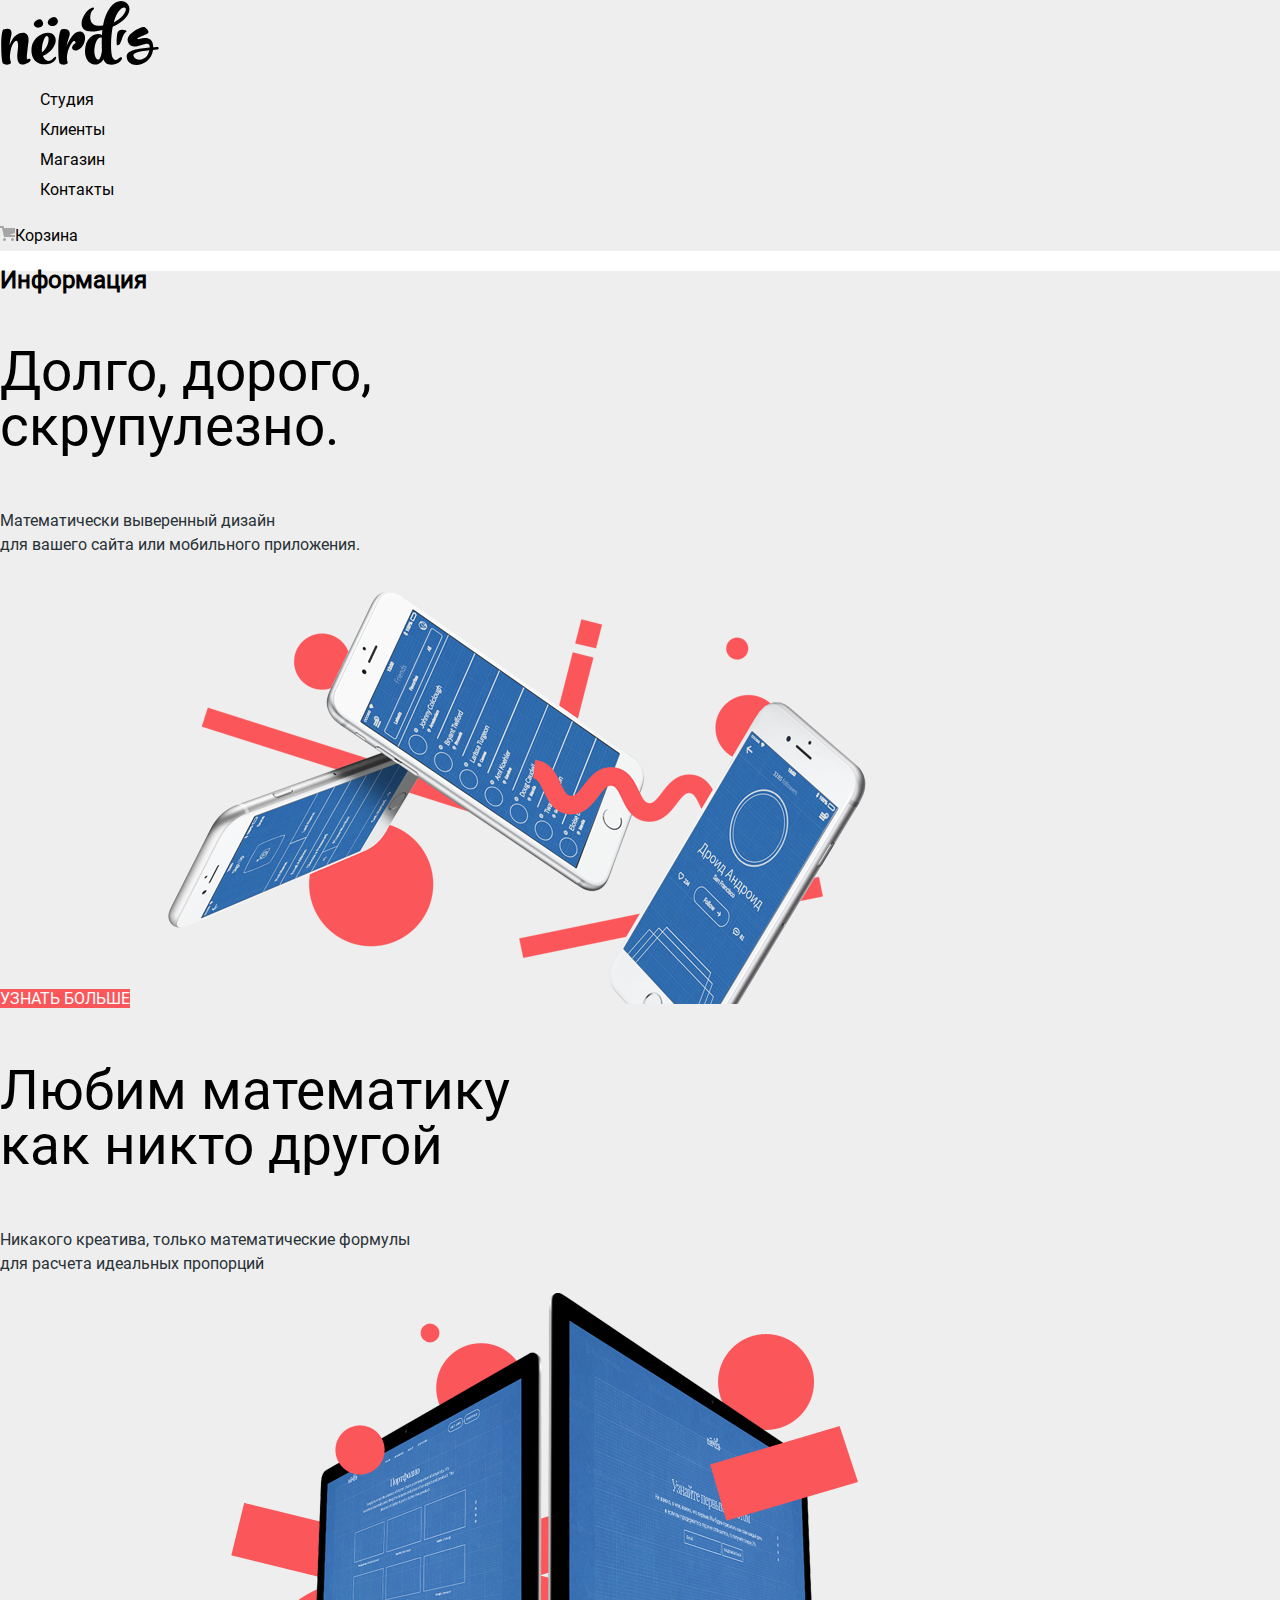
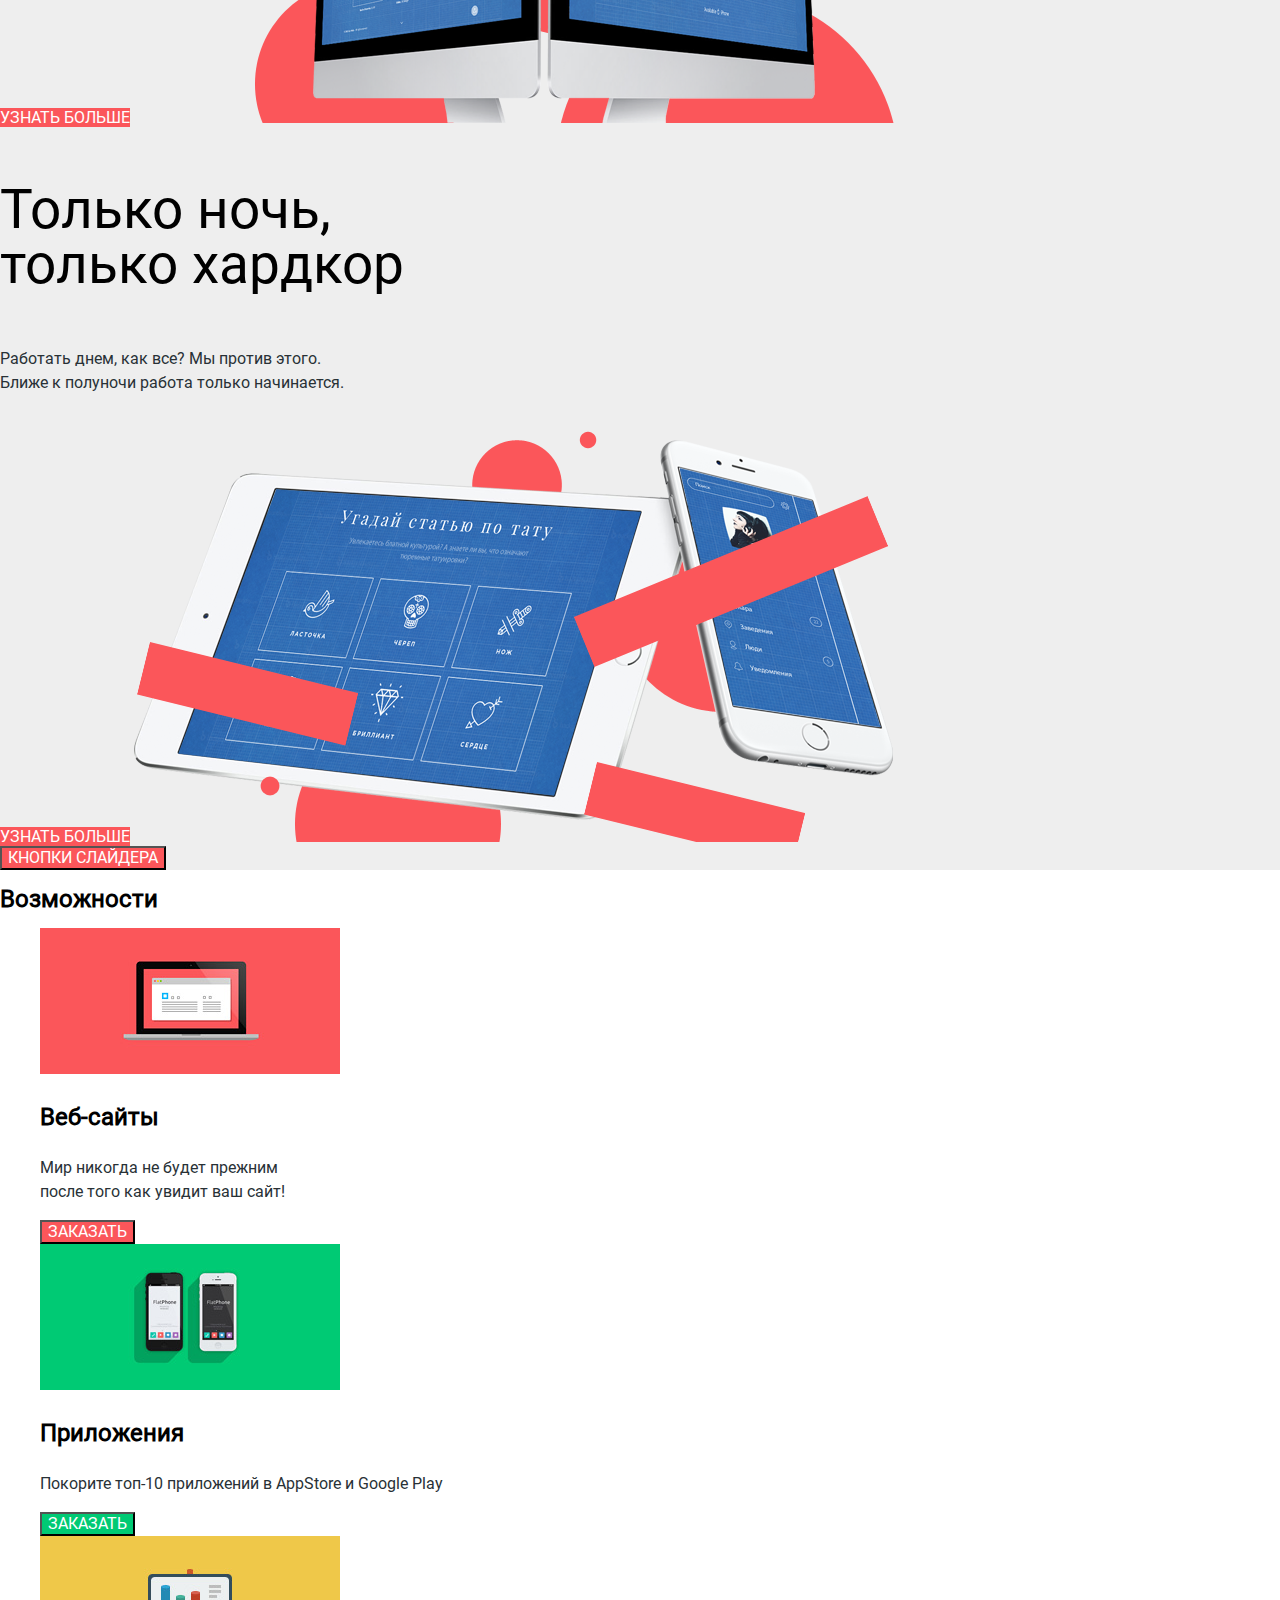
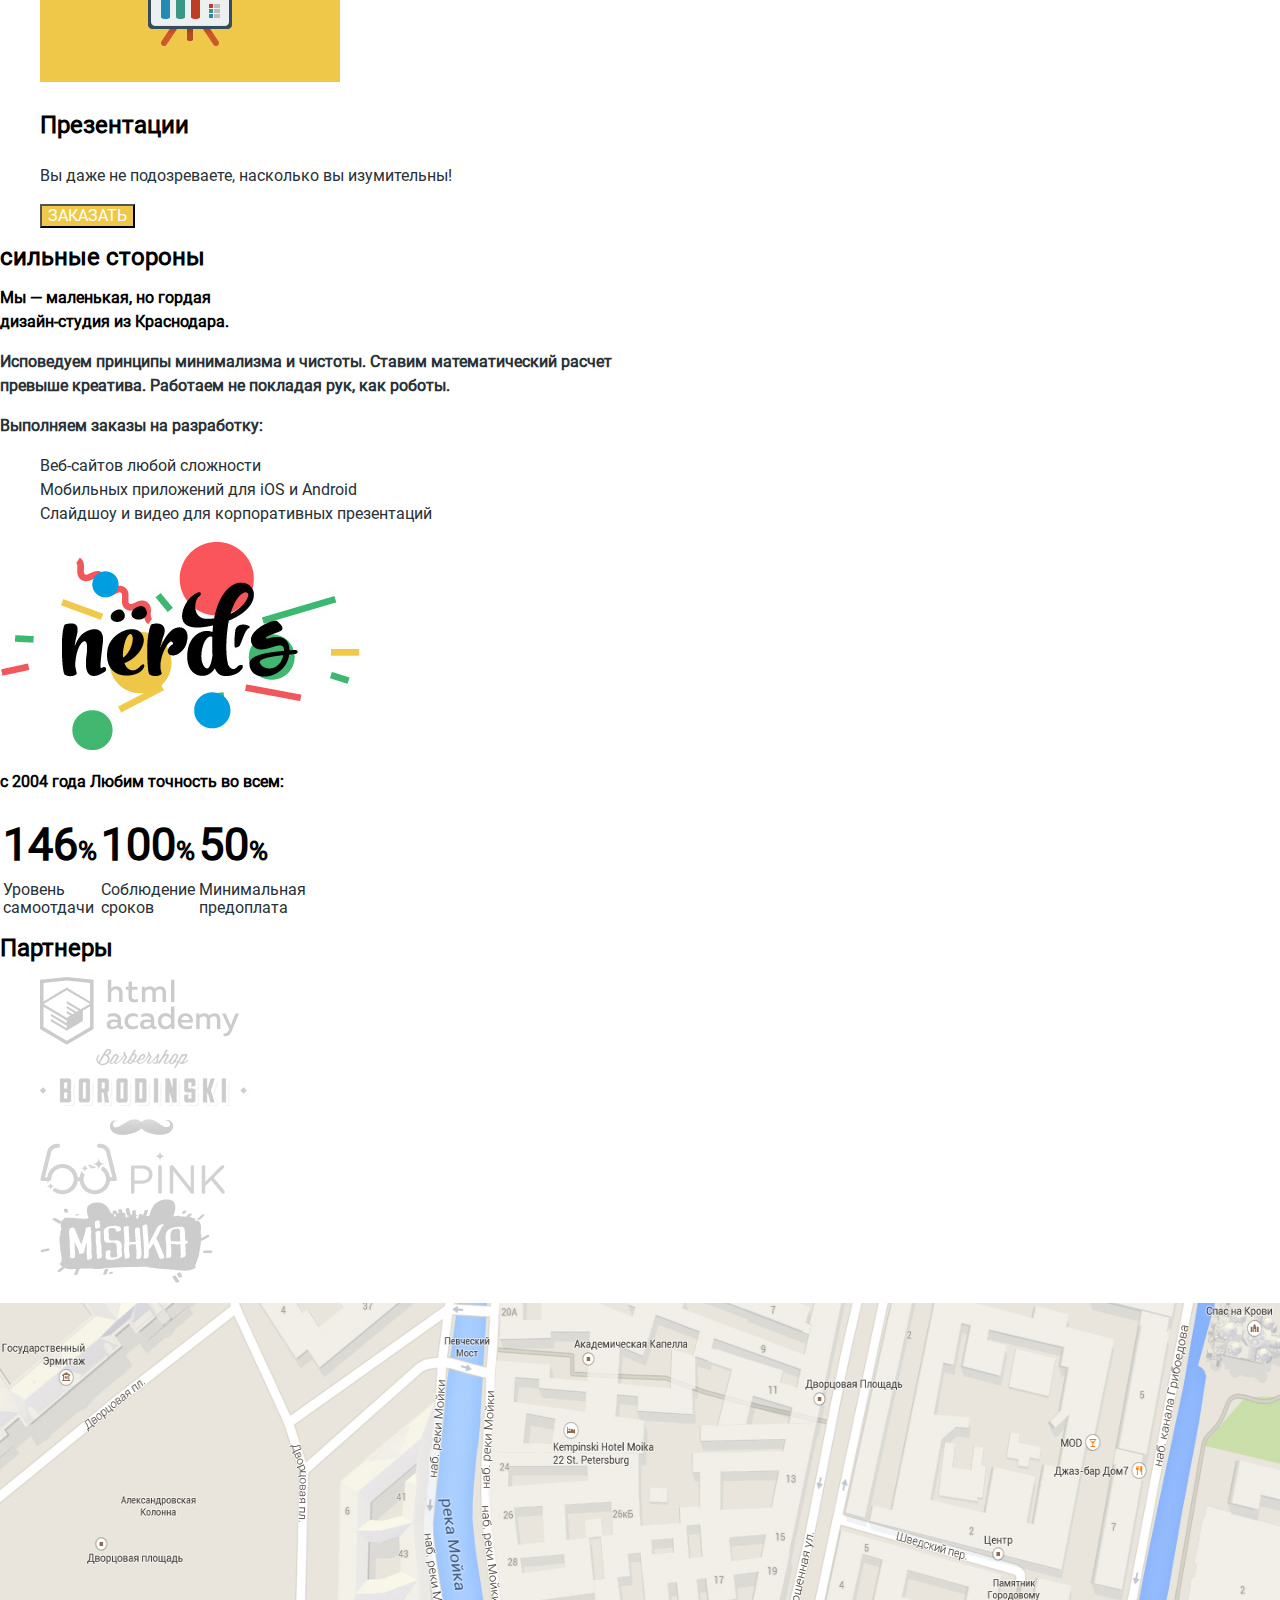
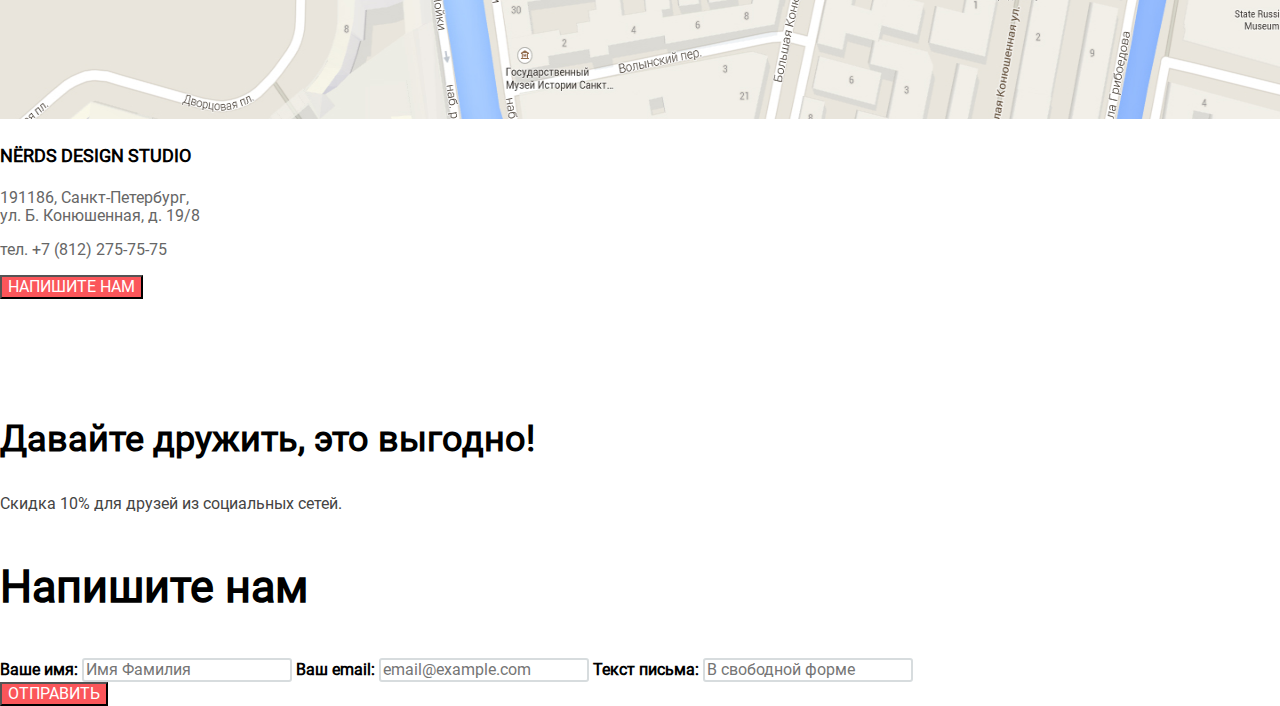
==== commit d588f426: "5. Стилизация главной страницы" ====
--- a/index.html
+++ b/index.html
@@ -144,10 +144,10 @@
 		<section class="partners">
 			<h2>Партнеры</h2>
 			<ul class="partners-list">
-				<li class="partner-item"><a href="#"><img src="img/html.png" width="199" height="68" alt="партнер htmlAcademy"></a></li>
-				<li class="partner-item"><a href="#"><img src="img/borodinski.png" width="209" height="90" alt="партнер borodinski"></a></li>
-				<li class="partner-item"><a href="#"><img src="img/pink.png" width="185" height="52" alt="партнер pink"></a></li>
-				<li class="partner-item"><a href="#"><img src="img/mishka.png" width="173" height="84" alt="партнер mishka"></a></li>
+				<li class="partner-item"><a href="#"><img src="img/html.svg" width="199" height="68" alt="партнер htmlAcademy"></a></li>
+				<li class="partner-item"><a href="#"><img src="img/borodinski.svg" width="209" height="90" alt="партнер borodinski"></a></li>
+				<li class="partner-item"><a href="#"><img src="img/pink.svg" width="185" height="52" alt="партнер pink"></a></li>
+				<li class="partner-item"><a href="#"><img src="img/mishka.svg" width="173" height="84" alt="партнер mishka"></a></li>
 			</ul>
 		</section>
 	</main>
@@ -176,5 +176,17 @@
 			<p class="footer_subtitle">Скидка 10% для друзей из социальных сетей.</p>
    	 	</div>
 	</footer>
+  <div class="popup">
+    <p class="popup-title">Напишите нам</p>
+    <form action="#" method="POST">
+      <label for="user-name" class="popup-subtitle">Ваше имя:</label>
+      <input type="text" class="popup_placeholder" name="name-sername" id="user-name" placeholder="Имя Фамилия">
+      <label for="user-login" class="popup-subtitle">Ваш email:</label>
+      <input type="email" class="popup_placeholder" name="data-login" id="user-login" placeholder="email@example.com ">
+      <label for="user-text" class="popup-subtitle">Текст письма:</label>
+      <input type="text" class="popup_placeholder" name="data-appeal" id="user-text" placeholder="В свободной форме">
+    </form>
+    <button type="button" class="button">Отправить</button>
+  </div>
   </body>
 </html>
--- a/css/style.css
+++ b/css/style.css
@@ -40,6 +40,7 @@
   --basic-grey:#666666;
   --basic-dark-grey: #283136;
   --basic-middle-grey: #444444;
+  --basic-input-grey: #D7DCDE;
 }
 .page-body {
   margin: 0;
@@ -78,6 +79,7 @@
   font-weight: 500;
   line-height: 30px;
   color: var( --basic-black);
+  text-decoration: none;
 }
 
 /* Slider */
@@ -243,6 +245,34 @@
   color: var(--basic-middle-grey);
 }
 
+/* popup */
+.popup-title{
+font-family: Roboto;
+font-style: normal;
+font-weight: bold;
+font-size: 45px;
+line-height: 53px;
+}
+.popup-subtitle{
+font-family: Roboto;
+font-style: normal;
+font-weight: bold;
+font-size: 16px;
+line-height: 18px;
+}
+.popup_placeholder{
+font-family: Roboto;
+font-style: normal;
+font-weight: normal;
+font-size: 16px;
+line-height: 18px;
+color: var(--basic-middle-grey);
+background: var(--basic-white);
+border: 2px solid var(--basic-input-grey);
+box-sizing: border-box;
+border-radius: 3px;
+}
+
 /* buttons */
 
 .button{
@@ -255,3 +285,33 @@
   background-color: var(--basic-pink);
   text-transform: uppercase;
 }
+.button:hover{
+  background-color: var(--basic-hover-pink);
+}
+.application_button{
+  background-color: var(--basic-green);
+}
+.application_button:hover{
+  background-color: var(--basic-hover-green);
+}
+.presentation_button{
+  background-color: var(--basic-yellow);
+}
+.presentation_button:hover{
+  background-color: var(--basic-hover-yellow);
+}
+.button:active{
+  background-color: var(--basic-press-pink);
+}
+
+/* condition */
+
+.navigation-list a:hover,
+.shopping-basket:hover{
+  color: var(--basic-hover-pink);
+}
+.navigation-list a:active,
+.shopping-basket:active{
+  color: var(--basic-black);
+}
+
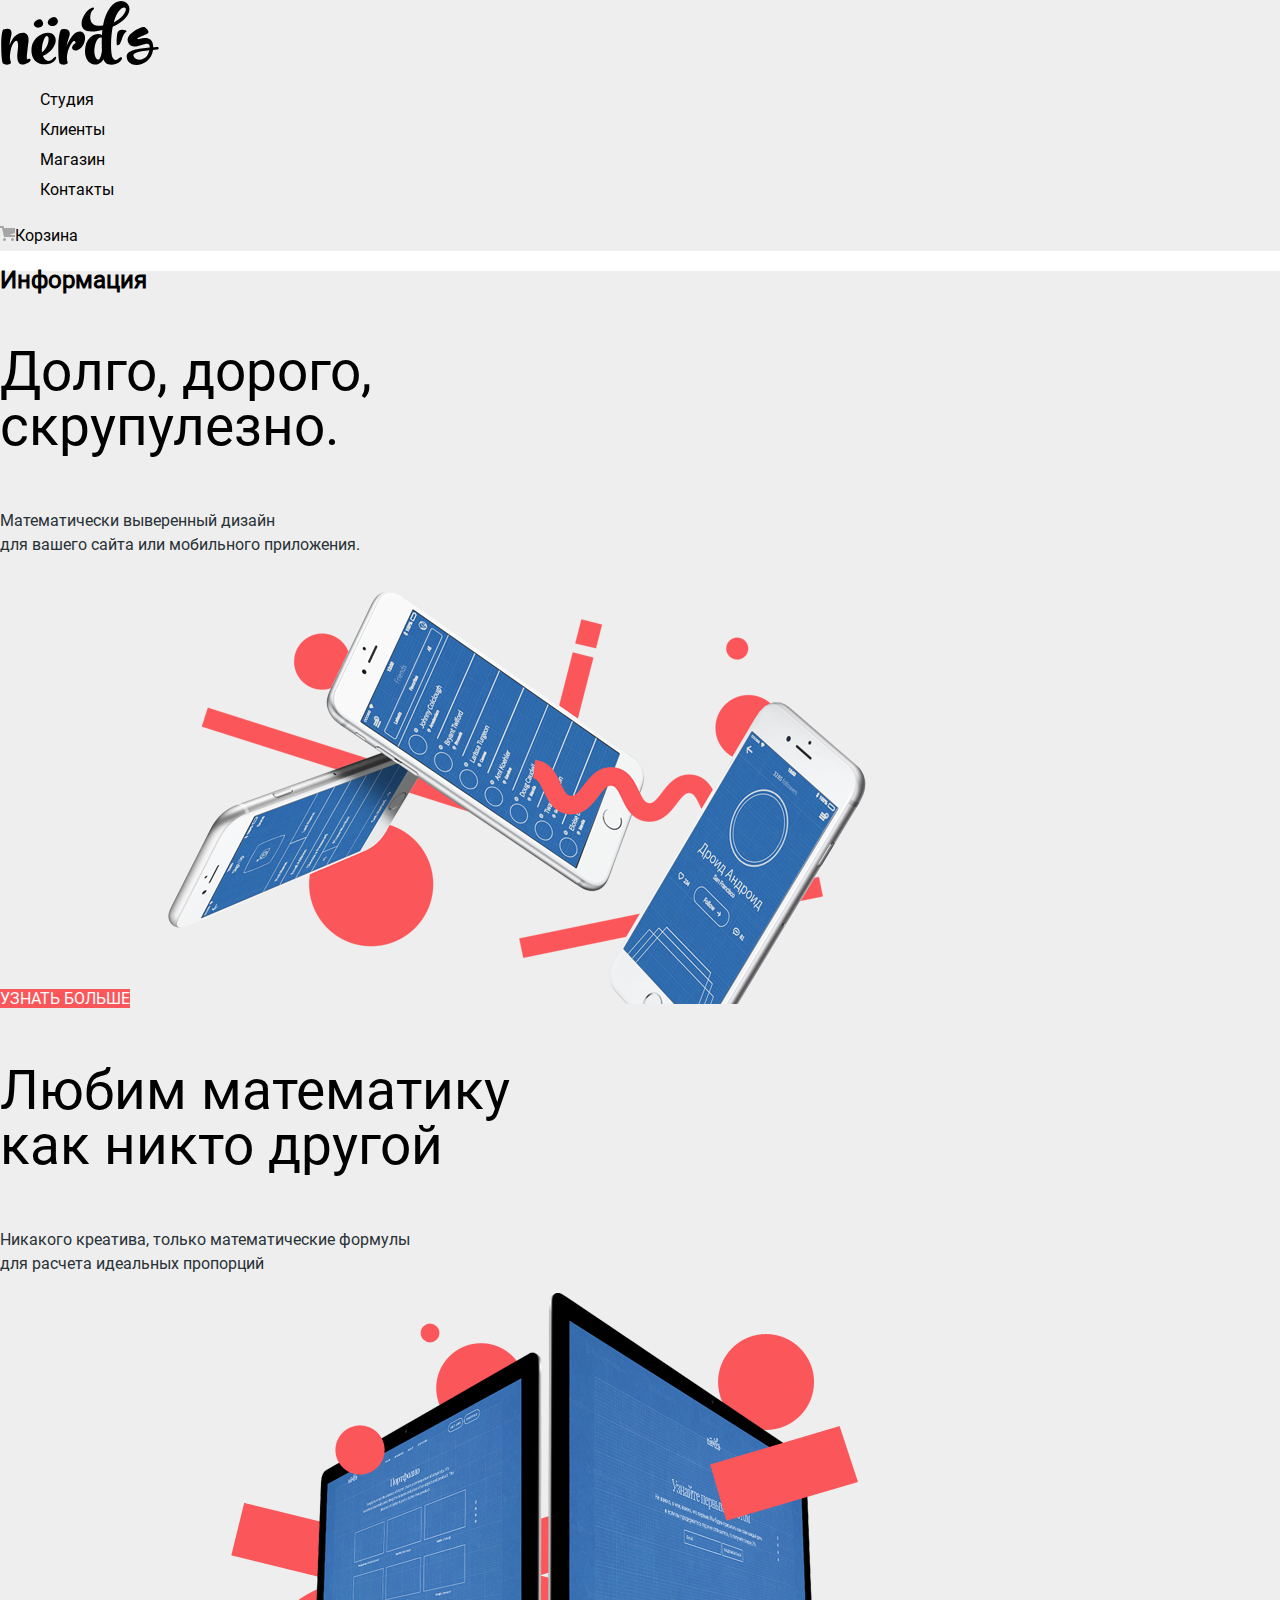
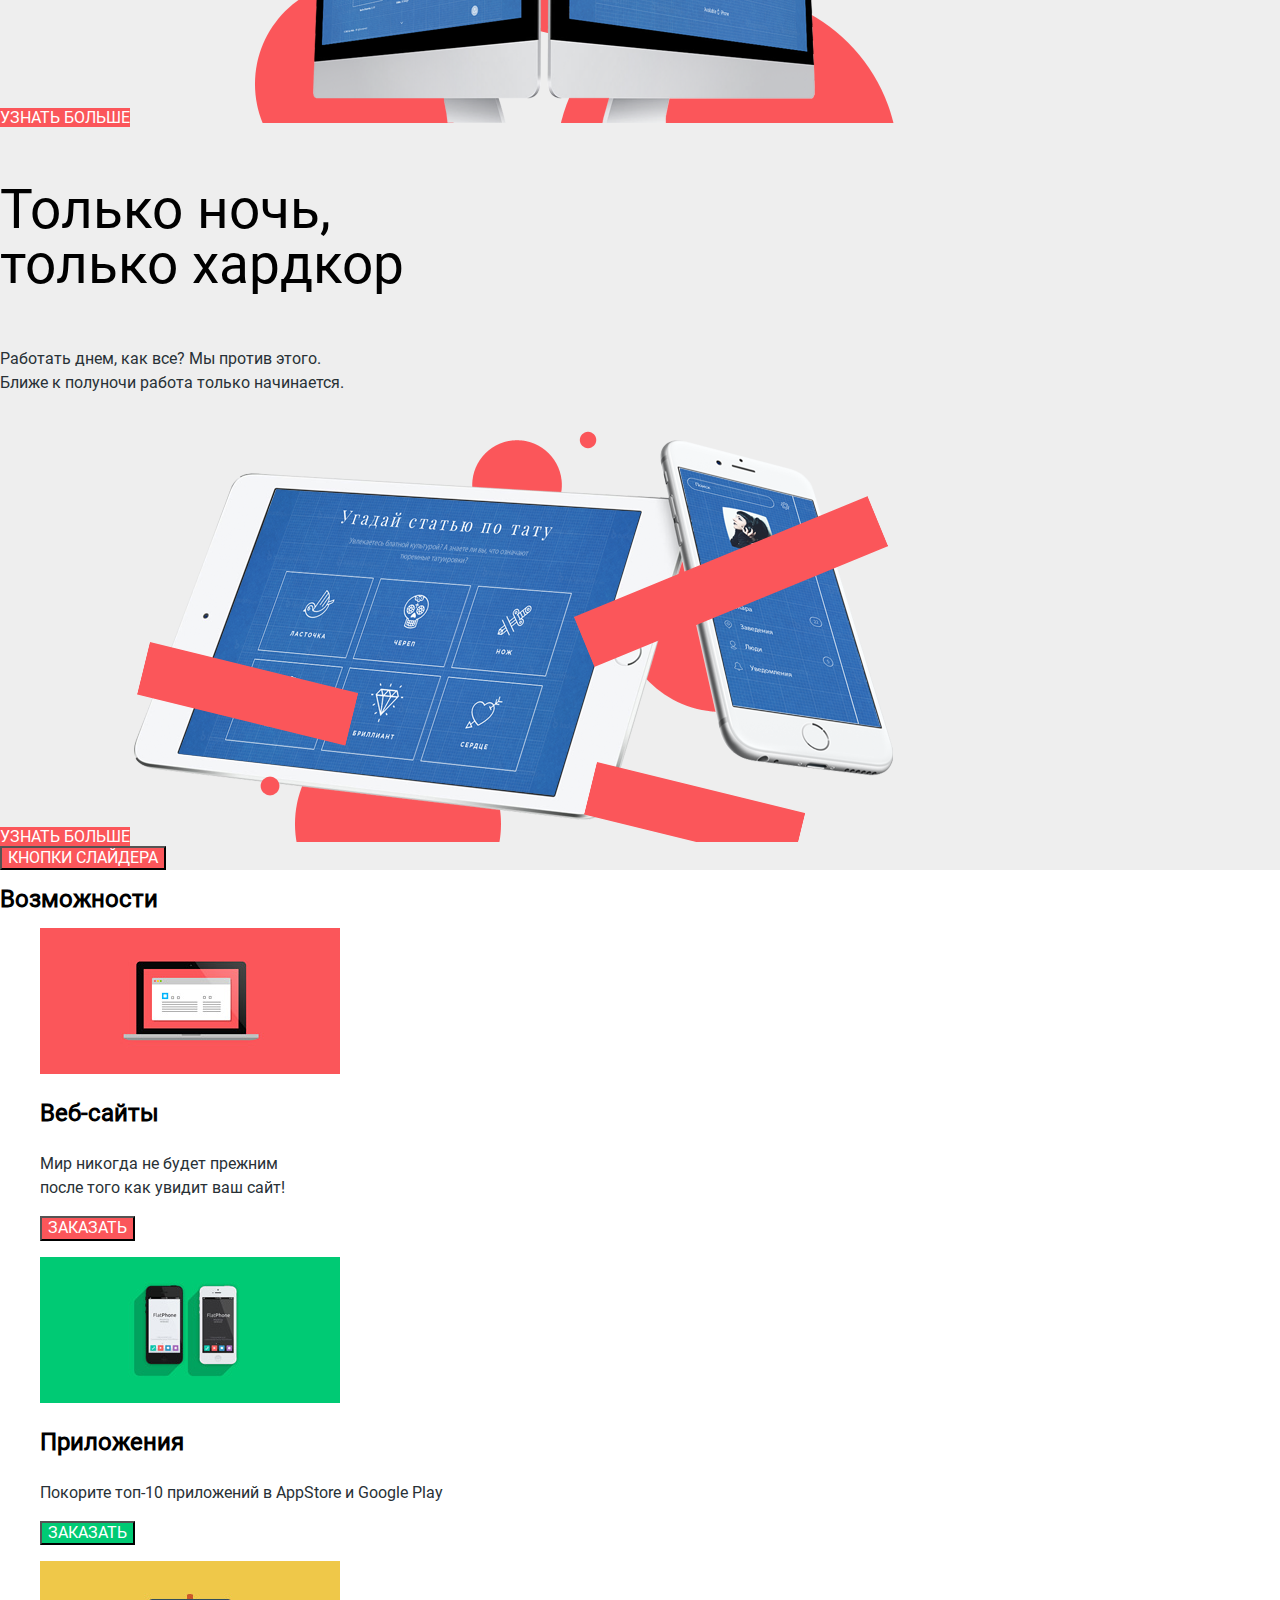
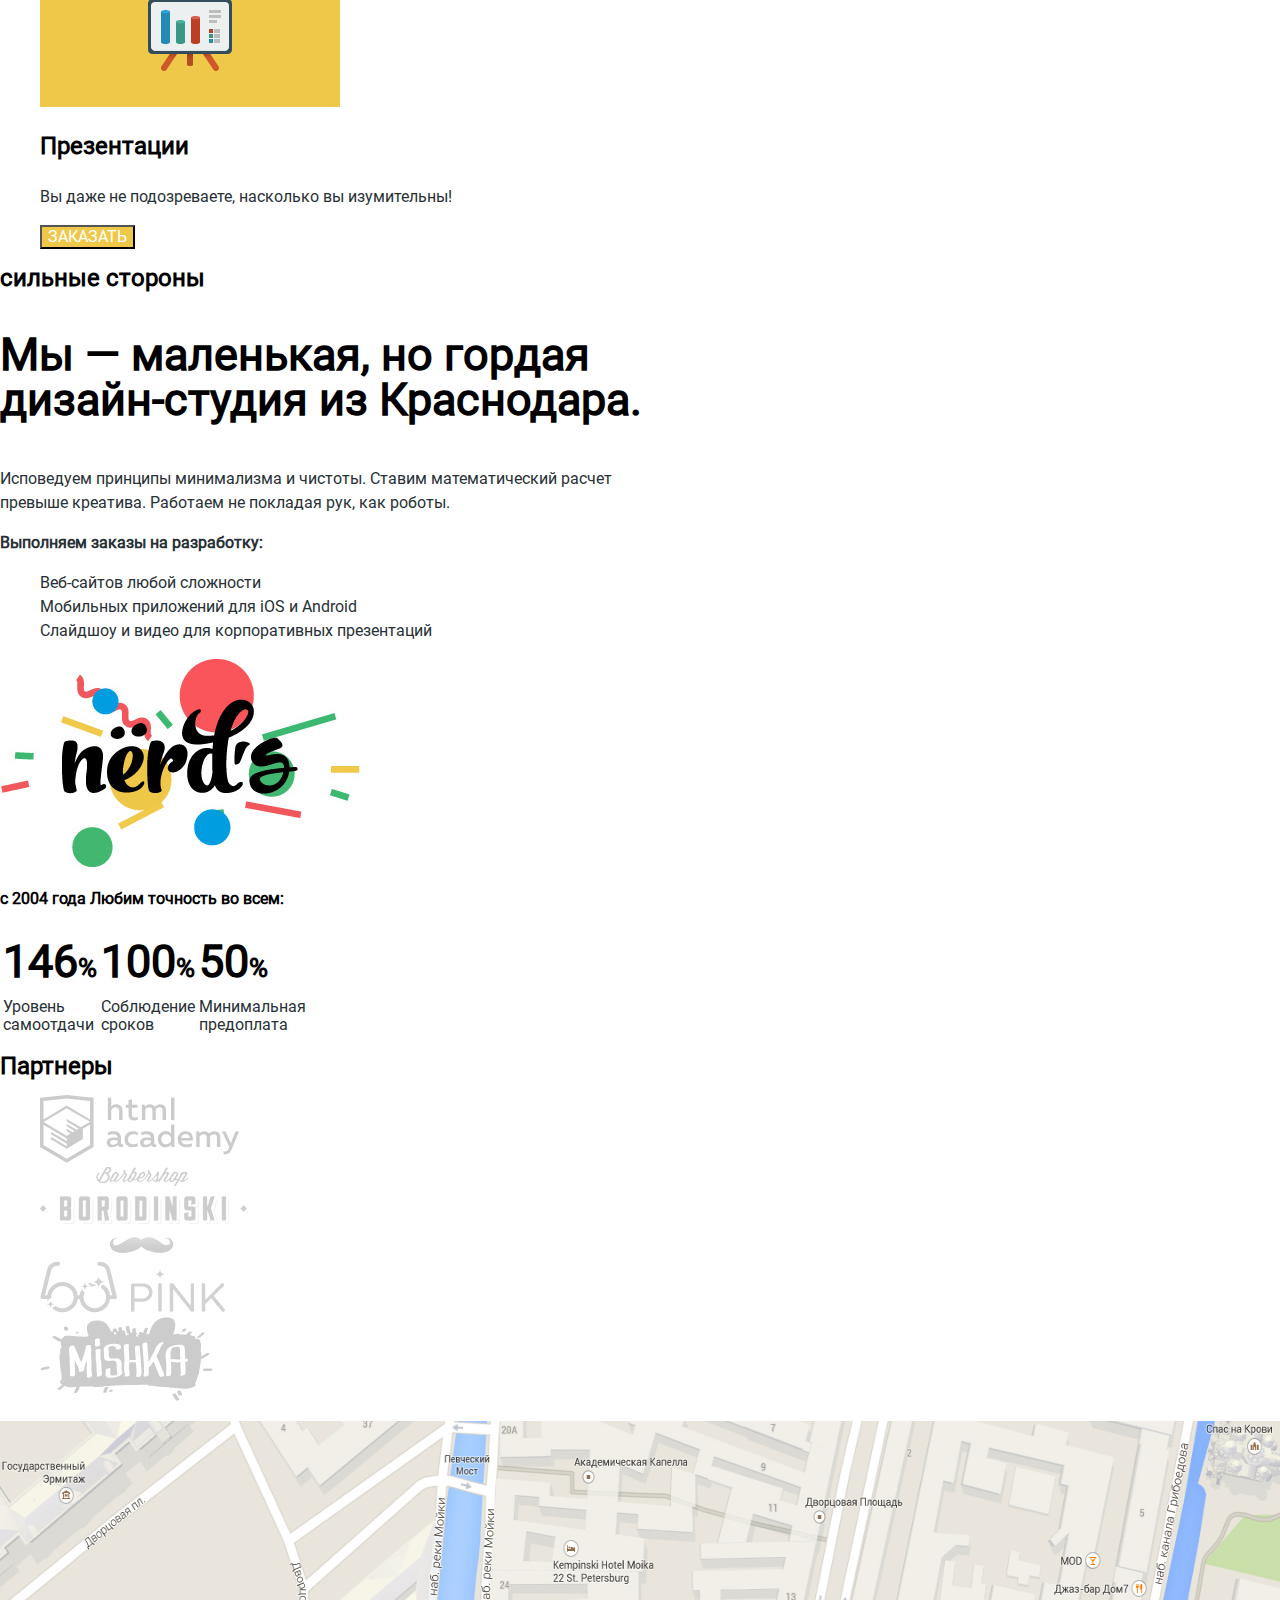
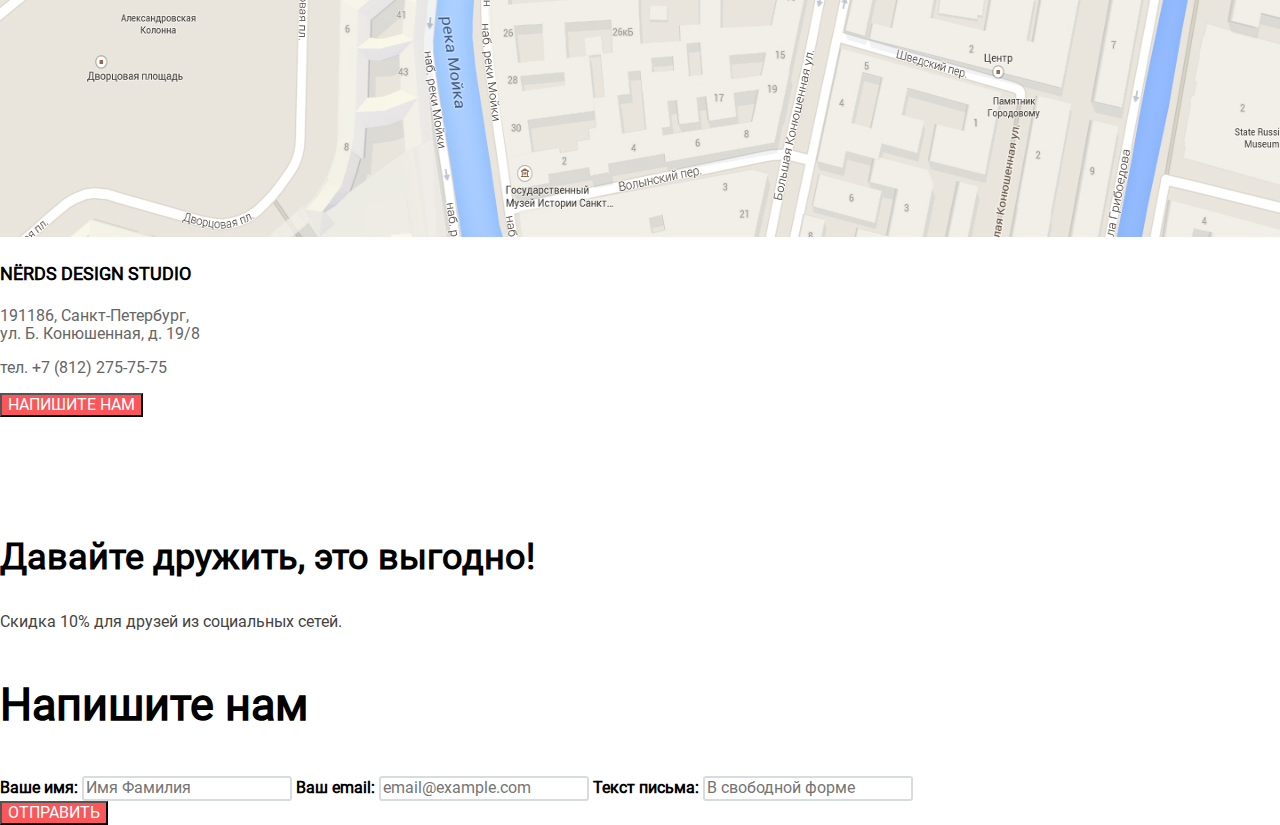
==== commit b5809c9c: "исправил недочеты к 5 заданию( разметка главной страницы))" ====
--- a/index.html
+++ b/index.html
@@ -16,17 +16,17 @@
         <a href="index.html" class="main-header-logo">
           <img src="img/nerds-logo.svg" width="160" height="65" alt="Логотип Нёрдс">
         </a>
-        <ul class="site-navigation">
-          <li class="navigation-list">
-            <a href="#" class="navigation-link">Студия</a>
+        <ul class="navigation-list">
+          <li class="navigation-item">
+            <a href="index.html" class="navigation-link">Студия</a>
           </li>
-          <li class="navigation-list">
+          <li class="navigation-item">
             <a href="#" class="navigation-link">Клиенты</a>
           </li>
-          <li class="navigation-list">
+          <li class="navigation-item">
             <a href="catalog.html" class="navigation-link">Магазин</a>
           </li>
-          <li class="navigation-list">
+          <li class="navigation-item">
             <a href="#" class="navigation-link">Контакты</a>
           </li>
         </ul>
@@ -43,7 +43,7 @@
 					Долго, дорого,<br>
 					скрупулезно.
 				</p>
-				<p class="slide-slogan_text">
+				<p class="slide-text">
 					Математически выверенный дизайн<br>
 					для вашего сайта или мобильного приложения.
 				</p>
@@ -55,7 +55,7 @@
 					Любим математику<br>
 					как никто другой
 				</p>
-				<p class="slide-slogan_text">
+				<p class="slide-text">
 					Никакого креатива, только математические формулы<br>
 					для расчета идеальных пропорций
 				</p>
@@ -66,7 +66,7 @@
 				<p class="slide-slogan">
 					Только ночь,<br>
 					только хардкор
-				<p class="slide-slogan_text">
+				<p class="slide-text">
 					Работать днем, как все? Мы против этого.<br>
 					Ближе к полуночи работа только начинается.
 				</p>
@@ -79,25 +79,19 @@
 			<h2>Возможности</h2>
 			<ul class="opportunities-list">
 				<li class="opportunity-item">
-					<a class="opportunity-link" href="#">
-						<img src="img/illustration-1.png" width="300" height="146" alt="Веб-сайты">
-					</a>
+            <p class="web-site_image"></p>
 						<h3 class="opportunity-titles">Веб-сайты</h3>
 						<p class="opportunity-text">Мир никогда не будет прежним<br> после того как увидит ваш сайт!</p>
 						<button type="button" class="button web-site_button">заказать</button>
 				</li>
 				<li class="opportunity-item">
-					<a class="opportunity-link" href="#">
-						<img src="img/illustration-2.png" width="300" height="146" alt="Приложения">
-					</a>
+            <p class="application_image"></p>
 						<h3 class="opportunity-titles">Приложения</h3>
 						<p class="opportunity-text">Покорите топ-10 приложений в AppStore и Google Play</p>
 						<button type="button" class="button application_button">заказать</button>
 				</li>
 				<li class="opportunity-item">
-					<a class="opportunity-link" href="#">
-						<img src="img/illustration-3.png" width="300" height="146" alt="Презентации">
-					</a>
+            <p class="presentation_image"></p>
 						<h3 class="opportunity-titles">Презентации</h3>
 						<p class="opportunity-text">Вы даже не подозреваете, насколько вы изумительны!</p>
 						<button type="button" class="button presentation_button">заказать</button>
@@ -105,7 +99,7 @@
 			</ul>
 		</section>
 		<section class="strengths">
-			<div class="strength">
+			<div class="strength-section">
 				<h2>сильные стороны</h2>
 				<p class="strength-slogan"><strong>Мы — маленькая, но гордая <br> дизайн-студия из Краснодара.</strong></p>
 				<p class="strength-slogan-desc">Исповедуем принципы минимализма и чистоты. Ставим математический расчет<br> превыше креатива. Работаем не покладая рук, как роботы.</p>
@@ -147,7 +141,7 @@
 				<li class="partner-item"><a href="#"><img src="img/html.svg" width="199" height="68" alt="партнер htmlAcademy"></a></li>
 				<li class="partner-item"><a href="#"><img src="img/borodinski.svg" width="209" height="90" alt="партнер borodinski"></a></li>
 				<li class="partner-item"><a href="#"><img src="img/pink.svg" width="185" height="52" alt="партнер pink"></a></li>
-				<li class="partner-item"><a href="#"><img src="img/mishka.svg" width="173" height="84" alt="партнер mishka"></a></li>
+				<li class="partner-item"> <a href="#"><img src="img/mishka.svg" width="173" height="84" alt="партнер mishka"></a></li>
 			</ul>
 		</section>
 	</main>
@@ -158,18 +152,18 @@
 		</p>
 			<div class="contacts">
         <h3 class="contacts-title">nёrds design studio</h3>
-			  <p class="contact-adress">
+			  <p class="contacts-adress">
 			    191186, Санкт-Петербург,<br>
 			    ул. Б. Конюшенная, д. 19/8
 			  </p>
-        <p class="contact-phone">тел. +7 (812) 275-75-75</p>
+        <p class="contacts-phone">тел. +7 (812) 275-75-75</p>
         <button type="button" class="button contact-us">Напишите нам</button>
 			</div>
     </div>
         <ul class="social-network">
-          <li class="social-network_vk"><a href="#"><img src="img/vk-icon.svg" width="26" height="15" alt="социальные сети vk"></a></li>
-          <li class="social-network_fb"><a href="#"><img src="img/fb-icon.svg" width="12" height="22" alt="социальные сети fb"></a></li>
-          <li class="social-network_inst"><a href="#"><img src="img/insta-icon.svg" width="21" height="21" alt="социальные сети instagram"></a></li>
+          <li class="social-network-vk"><a href="#"><img src="img/vk-icon.svg" width="26" height="15" alt="социальные сети vk"></a></li>
+          <li class="social-network-fb"><a href="#"><img src="img/fb-icon.svg" width="12" height="22" alt="социальные сети fb"></a></li>
+          <li class="social-network-inst"><a href="#"><img src="img/insta-icon.svg" width="21" height="21" alt="социальные сети instagram"></a></li>
         </ul>
     	<div>
 			<p class="footer_title">Давайте дружить, это выгодно!</p>
@@ -180,11 +174,11 @@
     <p class="popup-title">Напишите нам</p>
     <form action="#" method="POST">
       <label for="user-name" class="popup-subtitle">Ваше имя:</label>
-      <input type="text" class="popup_placeholder" name="name-sername" id="user-name" placeholder="Имя Фамилия">
+      <input type="text" class="popup-placeholder" name="name-sername" id="user-name" placeholder="Имя Фамилия">
       <label for="user-login" class="popup-subtitle">Ваш email:</label>
-      <input type="email" class="popup_placeholder" name="data-login" id="user-login" placeholder="email@example.com ">
+      <input type="email" class="popup-placeholder" name="data-login" id="user-login" placeholder="email@example.com ">
       <label for="user-text" class="popup-subtitle">Текст письма:</label>
-      <input type="text" class="popup_placeholder" name="data-appeal" id="user-text" placeholder="В свободной форме">
+      <input type="text" class="popup-placeholder" name="data-appeal" id="user-text" placeholder="В свободной форме">
     </form>
     <button type="button" class="button">Отправить</button>
   </div>
--- a/css/style.css
+++ b/css/style.css
@@ -66,16 +66,13 @@
 }
 .navigation-link{
   text-decoration: none;
-  font-family: "Roboto";
-  font-style: normal;
-  font-weight: 500;
-  font-size: 16px;
+  font-family: "Roboto", Arial, Helvetica, sans-serif;
+  font-weight: 500;
   line-height: 30px;
   color: var( --basic-black);
 }
 .shopping-basket{
-  font-family: "Roboto";
-  font-style: normal;
+  font-family: "Roboto", Arial, Helvetica, sans-serif;
   font-weight: 500;
   line-height: 30px;
   color: var( --basic-black);
@@ -87,23 +84,18 @@
   background-color: var(--basic-extra-light);
 }
 .slide-slogan{
-  font-family: "Roboto";
-  font-style: normal;
+  font-family: "Roboto", Arial, Helvetica, sans-serif;
   font-weight: 500;
   font-size: 55px;
   line-height: 55px;
 }
-.slide-slogan_text{
-  font-family: "Roboto";
-  font-style: normal;
-  font-weight: normal;
-  font-size: 16px;
+.slide-text{
+  font-family: "Roboto", Arial, Helvetica, sans-serif;
   line-height: 24px;
   color: var(--basic-dark-grey);
 }
 .learn-more{
-  font-family: "Roboto";
-  font-style: normal;
+  font-family: "Roboto", Arial, Helvetica, sans-serif;
   font-weight: 500;
   text-transform: uppercase;
   text-decoration: none;
@@ -115,16 +107,29 @@
 .opportunity-item{
   list-style-type: none;
 }
+.web-site_image{
+  background-image: url("../img/illustration-1.png");
+  width: 300px;
+  height: 146px;
+}
+.application_image{
+  background-image: url("../img/illustration-2.png");
+  width: 300px;
+  height: 146px;
+}
+.presentation_image{
+  background-image: url("../img/illustration-3.png");
+  width: 300px;
+  height: 146px;
+}
 .opportunity-titles{
-  font-family: "Roboto";
-  font-style: normal;
+  font-family: "Roboto", Arial, Helvetica, sans-serif;
   font-weight: bold;
   font-size: 24px;
   line-height: 30px;
 }
 .opportunity-text{
-  font-family: "Roboto";
-  font-style: normal;
+  font-family: "Roboto", Arial, Helvetica, sans-serif;
   font-weight: normal;
   line-height: 24px;
   color: var(--basic-dark-grey);
@@ -133,64 +138,47 @@
 /* strengths */
 
 .strength-slogan{
-  font-family: "Roboto";
-  font-style: normal;
+  font-family: "Roboto", Arial, Helvetica, sans-serif;
   font-weight: 500;
   font-size: 45px;
   line-height: 45px;
 }
 .strength-slogan-desc{
-  font-family: "Roboto";
-  font-style: normal;
-  font-weight: normal;
-  font-size: 16px;
+  font-family: "Roboto", Arial, Helvetica, sans-serif;
   line-height: 24px;
   color: var(--basic-dark-grey);
 }
 .strengths-title{
-  font-family: "Roboto";
-  font-style: normal;
-  font-weight: bold;
-  font-size: 16px;
+  font-family: "Roboto", Arial, Helvetica, sans-serif;
+  font-weight: bold;
   line-height: 24px;
   color: var(--basic-dark-grey);
 }
 .strengths-skill{
   list-style-type: none;
-  font-family: "Roboto";
-  font-style: normal;
-  font-weight: normal;
-  font-size: 16px;
+  font-family: "Roboto", Arial, Helvetica, sans-serif;
   line-height: 24px;
   color: var(--basic-dark-grey);
 }
 .strength p{
-  font-family: "Roboto";
-  font-style: normal;
-  font-weight: bold;
-  font-size: 16px;
+  font-family: "Roboto", Arial, Helvetica, sans-serif;
+  font-weight: bold;
   line-height: 24px;
 }
 .strength-indicators{
-  font-family: "Roboto";
-  font-style: normal;
+  font-family: "Roboto", Arial, Helvetica, sans-serif;
   font-weight: bold;
   font-size: 45px;
   line-height: 64px;
 }
 .strength-indicators span{
-  font-family: "Roboto";
-  font-style: normal;
+  font-family: "Roboto", Arial, Helvetica, sans-serif;
   font-weight: bold;
   font-size: 26px;
   line-height: 40px;
 }
 .strengths-items{
-  font-family: "Roboto";
-  font-style: normal;
-  font-weight: normal;
-  font-size: 16px;
-  line-height: 18px;
+  font-family: "Roboto", Arial, Helvetica, sans-serif;
   color: var(--basic-dark-grey);
 }
 
@@ -203,69 +191,50 @@
 /* footer */
 
 .contacts-title{
-  font-family: "Roboto";
+  font-family: "Roboto", Arial, Helvetica, sans-serif;
   font-style: normal;
   font-weight: 700;
   font-size: 18px;
   line-height: 30px;
   text-transform: uppercase;
 }
-.contact-adress{
-  font-family: "Roboto";
-  font-style: normal;
-  font-weight: normal;
-  font-size: 16px;
-  line-height: 18px;
+.contacts-adress{
+  font-family: "Roboto", Arial, Helvetica, sans-serif;
   color: var(--basic-grey);
 }
-.contact-phone{
-  font-family: "Roboto";
-  font-style: normal;
-  font-weight: normal;
-  font-size: 16px;
-  line-height: 18px;
+.contacts-phone{
+  font-family: "Roboto", Arial, Helvetica, sans-serif;
   color: var(--basic-grey);
 }
 .social-network{
   list-style-type: none;
 }
 .footer_title{
-  font-family: "Roboto";
-  font-style: normal;
+  font-family: "Roboto", Arial, Helvetica, sans-serif;
   font-weight: bold;
   font-size: 36px;
   line-height: 36px;
 }
 .footer_subtitle{
-  font-family: "Roboto";
-  font-style: normal;
-  font-weight: normal;
-  font-size: 16px;
+  font-family: "Roboto", Arial, Helvetica, sans-serif;
   line-height: 22px;
   color: var(--basic-middle-grey);
 }
 
 /* popup */
 .popup-title{
-font-family: Roboto;
+font-family: "Roboto", Arial, Helvetica, sans-serif;
 font-style: normal;
 font-weight: bold;
 font-size: 45px;
 line-height: 53px;
 }
 .popup-subtitle{
-font-family: Roboto;
-font-style: normal;
+font-family: "Roboto", Arial, Helvetica, sans-serif;
 font-weight: bold;
-font-size: 16px;
-line-height: 18px;
-}
-.popup_placeholder{
-font-family: Roboto;
-font-style: normal;
-font-weight: normal;
-font-size: 16px;
-line-height: 18px;
+}
+.popup-placeholder{
+font-family: "Roboto", Arial, Helvetica, sans-serif;
 color: var(--basic-middle-grey);
 background: var(--basic-white);
 border: 2px solid var(--basic-input-grey);
@@ -276,11 +245,8 @@
 /* buttons */
 
 .button{
-  font-family: "Roboto";
-  font-style: normal;
-  font-weight: 500;
-  font-size: 16px;
-  line-height: 18px;
+  font-family: "Roboto", Arial, Helvetica, sans-serif;
+  font-weight: 500;
   color: var(--basic-white);
   background-color: var(--basic-pink);
   text-transform: uppercase;
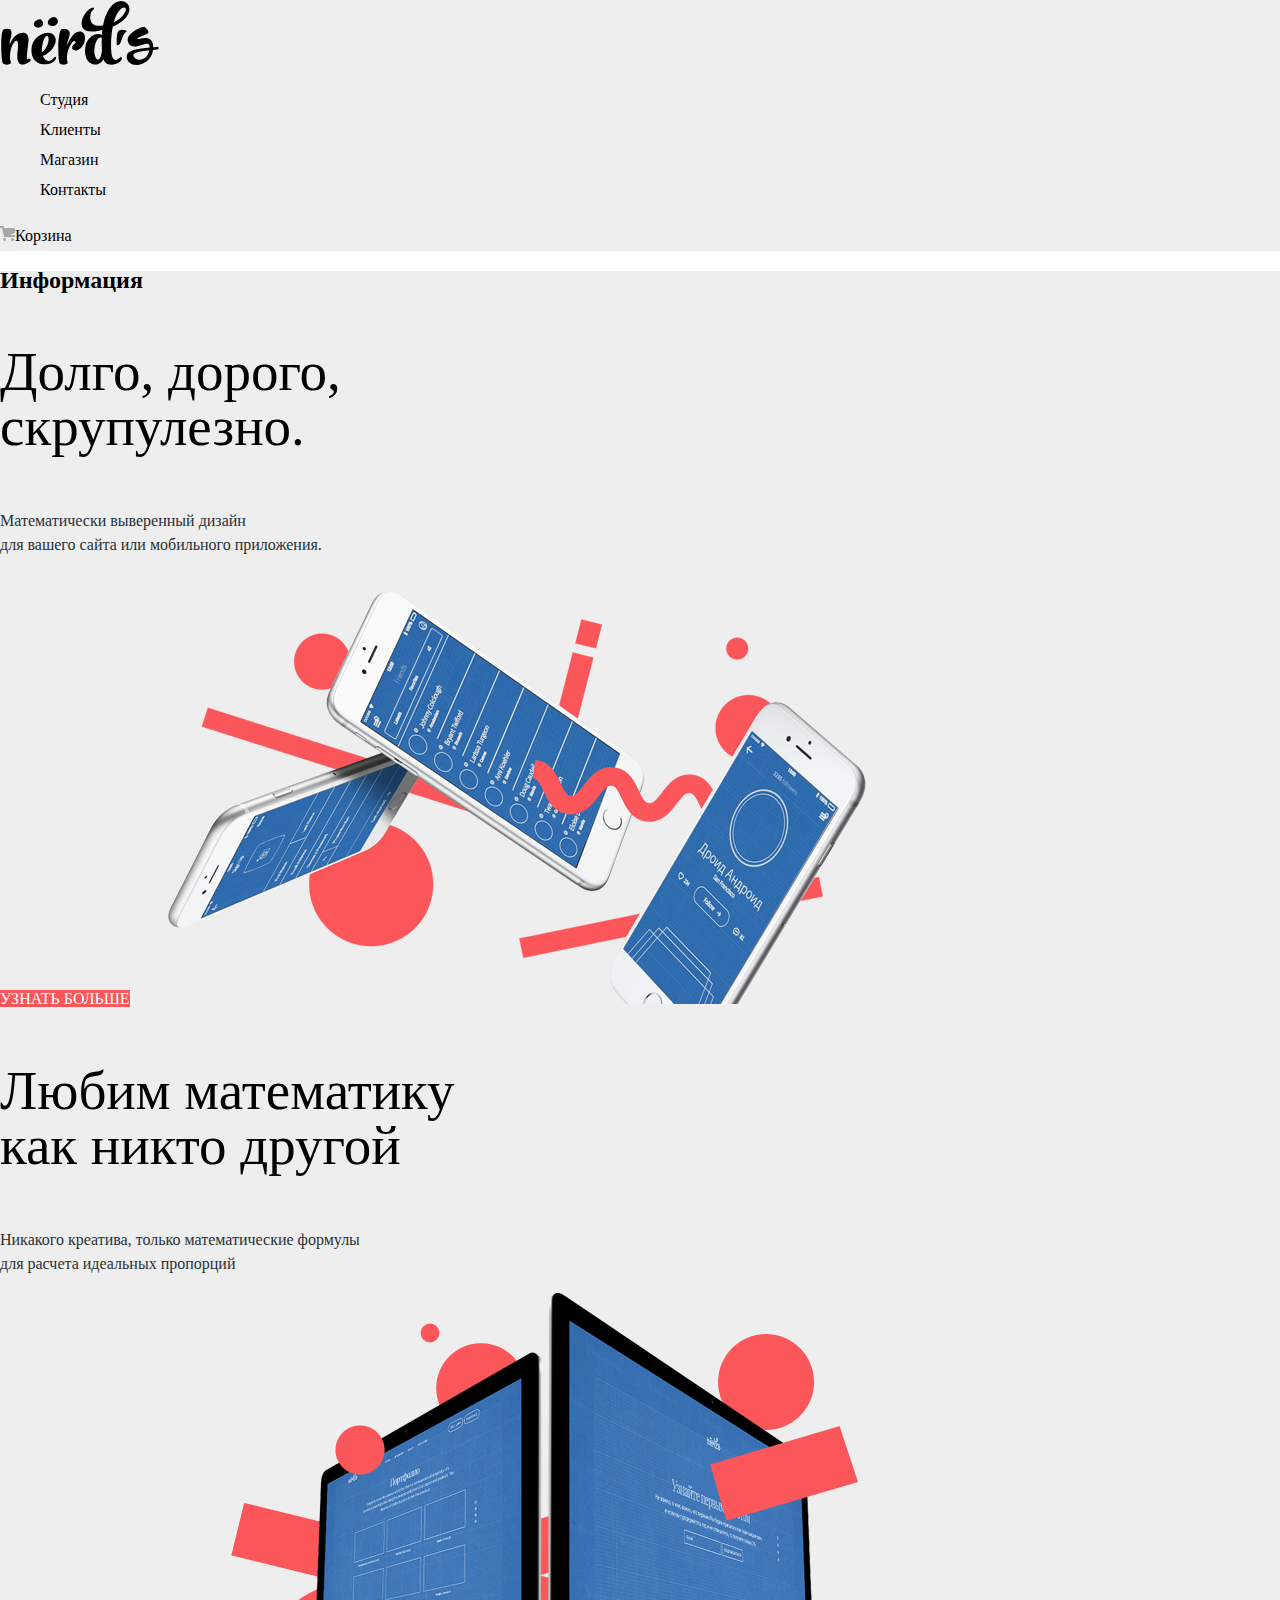
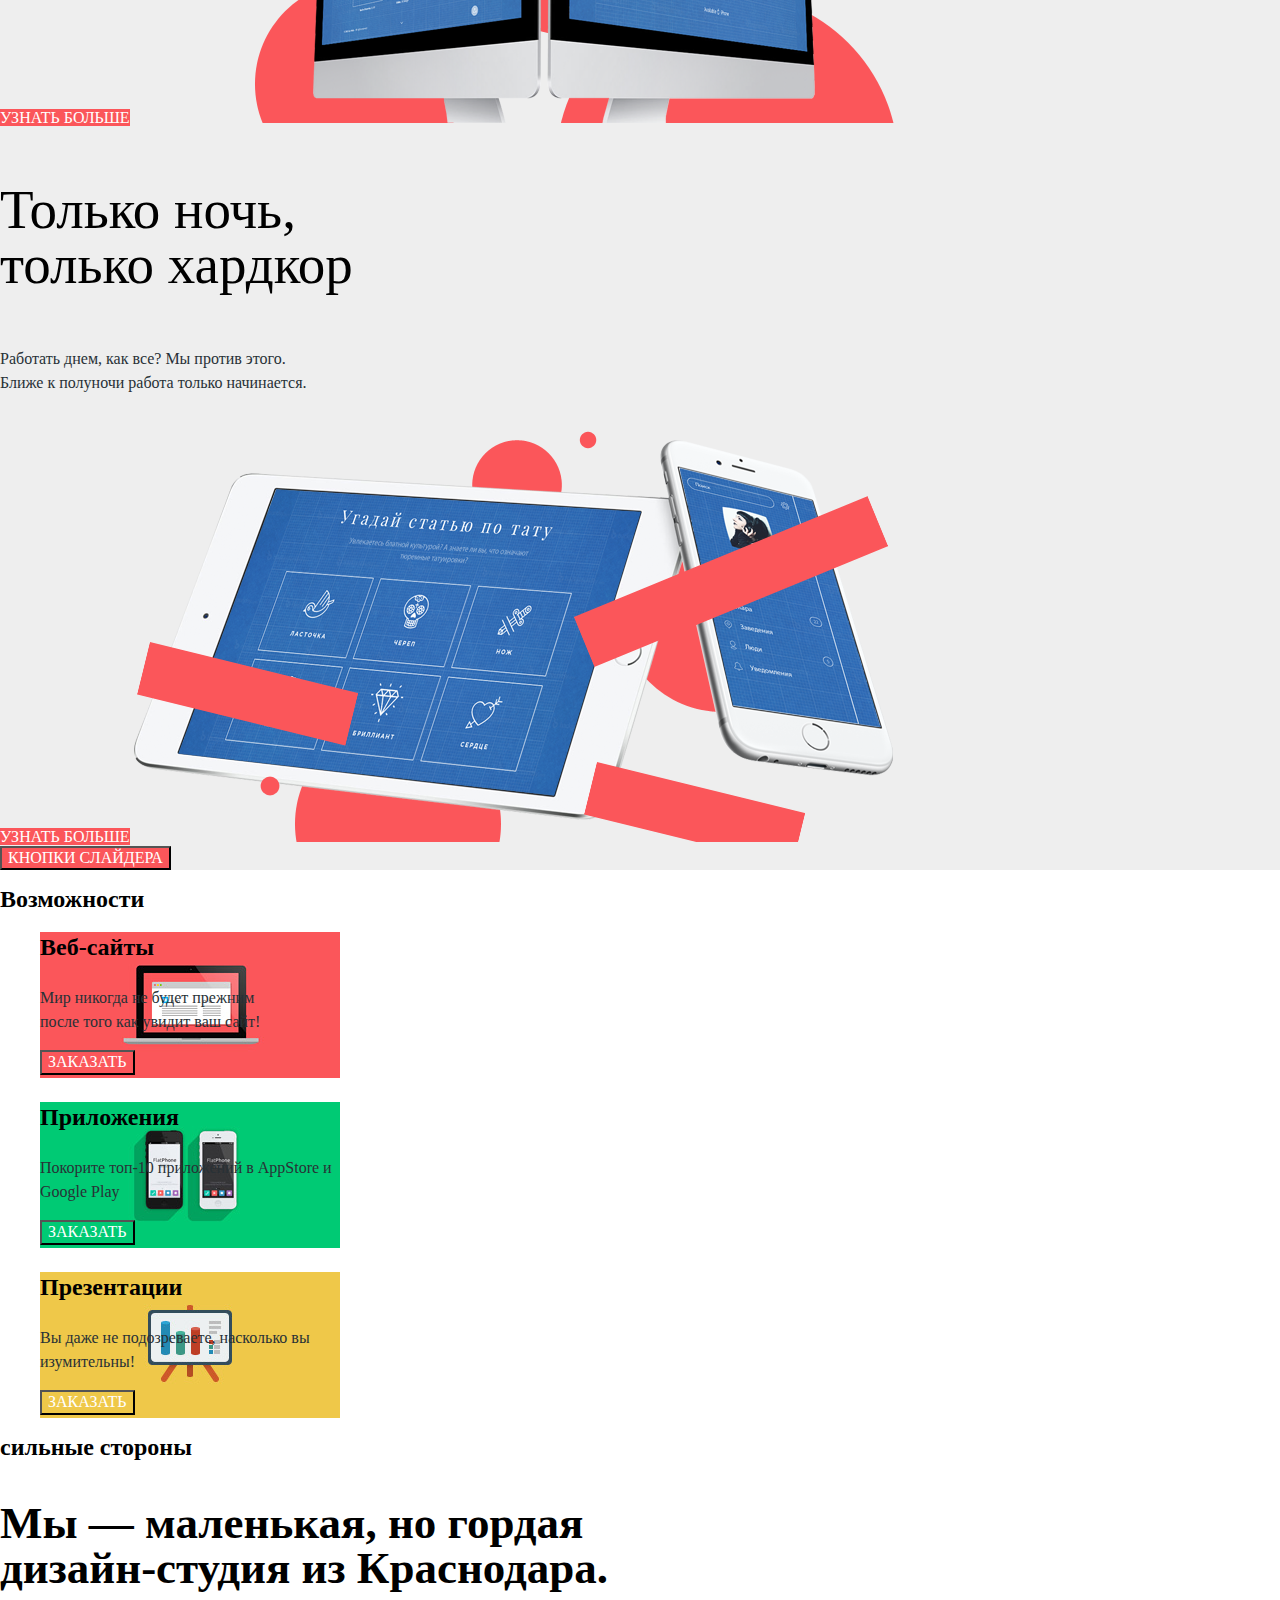
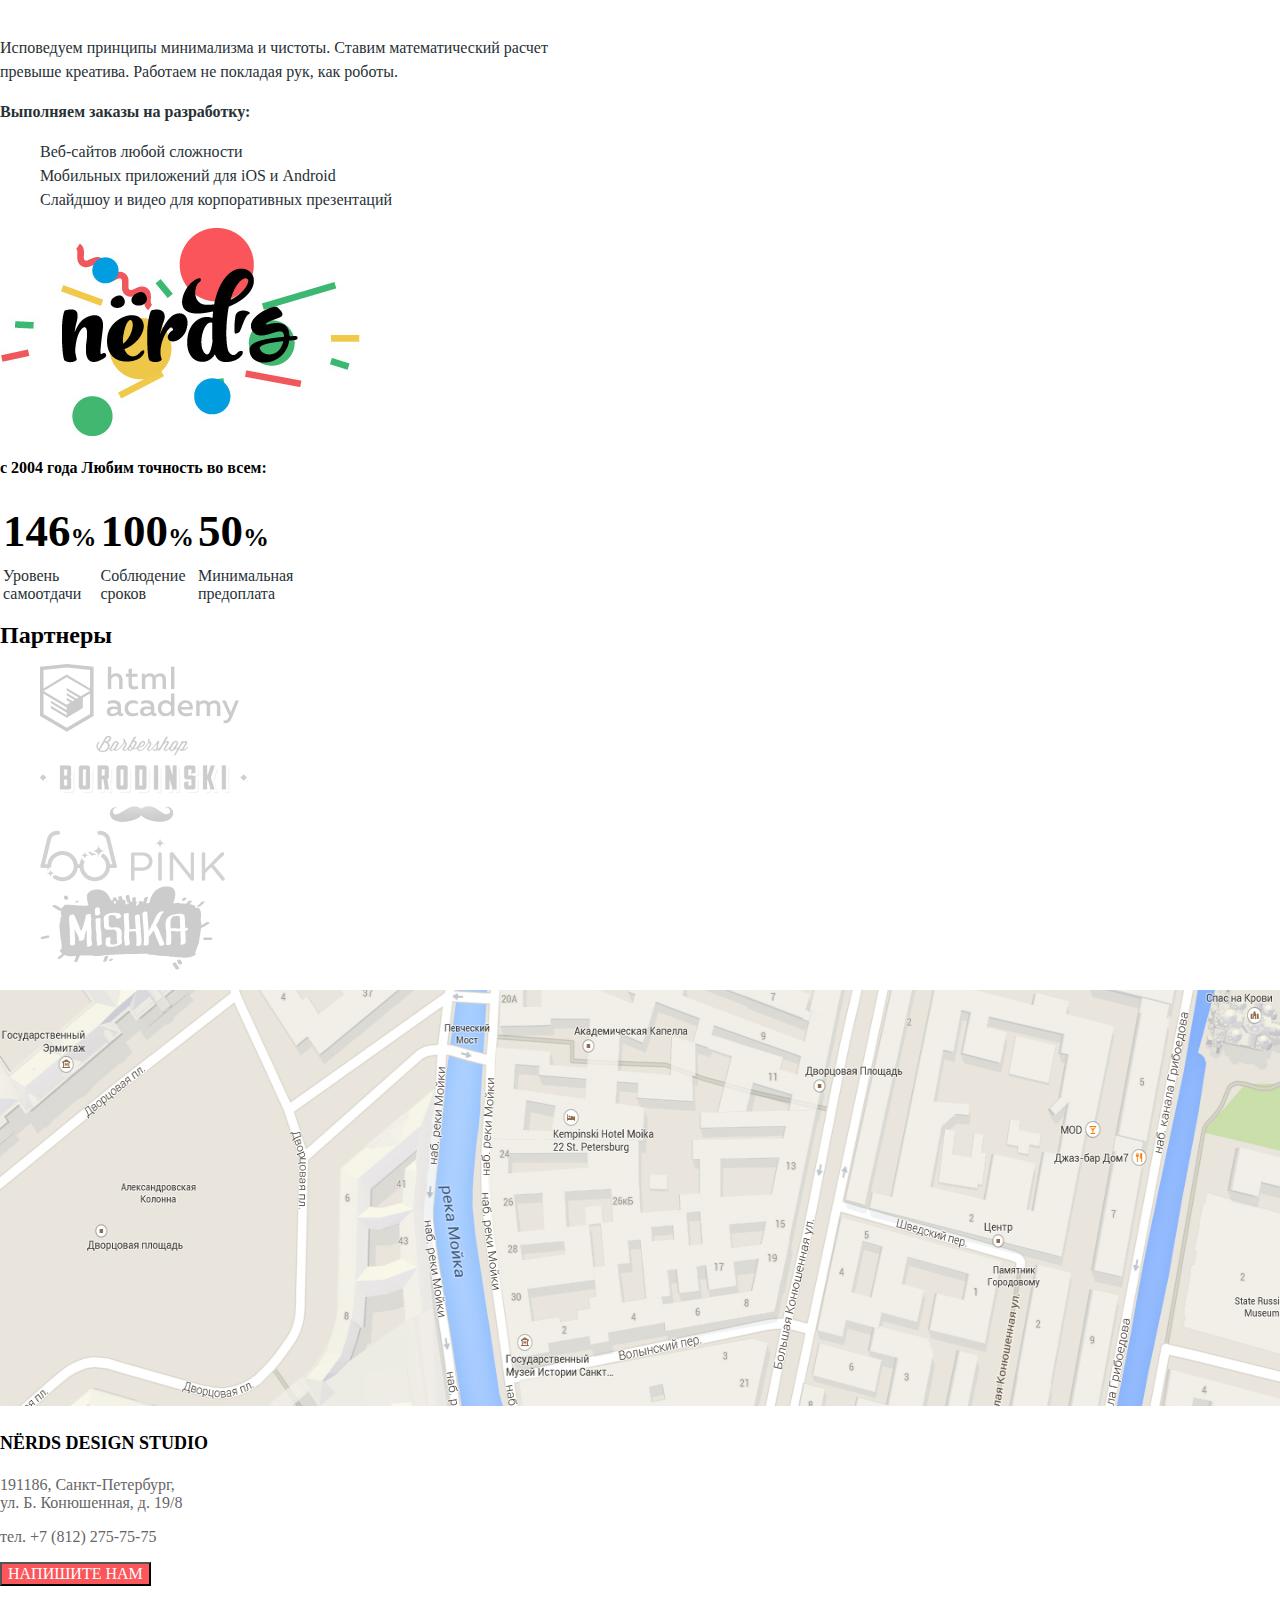
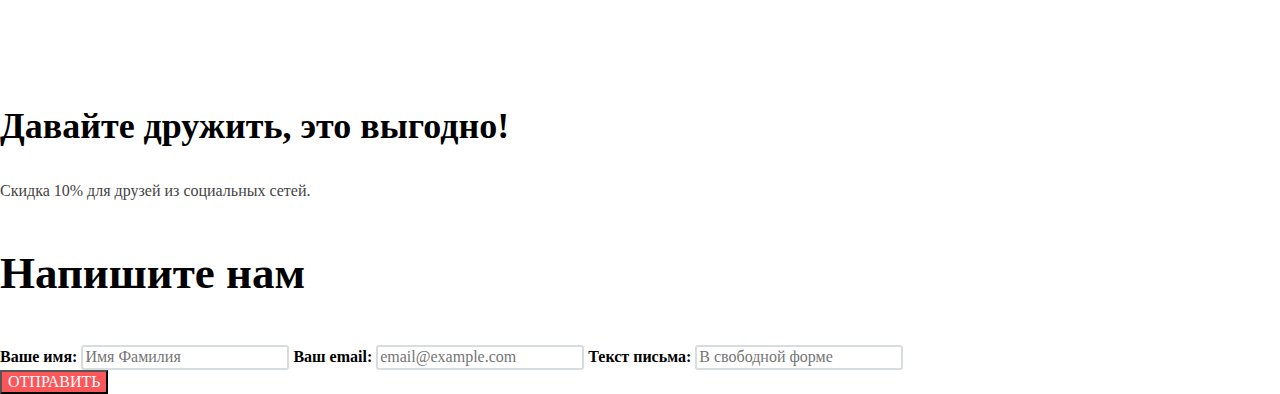
==== commit 8e465198: "разметка главной страницы 5 дз" ====
--- a/index.html
+++ b/index.html
@@ -78,28 +78,25 @@
 		<section class="opportunities">
 			<h2>Возможности</h2>
 			<ul class="opportunities-list">
-				<li class="opportunity-item">
-            <p class="web-site_image"></p>
+				<li class="opportunity-item web-site_image">
 						<h3 class="opportunity-titles">Веб-сайты</h3>
 						<p class="opportunity-text">Мир никогда не будет прежним<br> после того как увидит ваш сайт!</p>
 						<button type="button" class="button web-site_button">заказать</button>
 				</li>
-				<li class="opportunity-item">
-            <p class="application_image"></p>
+				<li class="opportunity-item application_image">
 						<h3 class="opportunity-titles">Приложения</h3>
 						<p class="opportunity-text">Покорите топ-10 приложений в AppStore и Google Play</p>
 						<button type="button" class="button application_button">заказать</button>
 				</li>
-				<li class="opportunity-item">
-            <p class="presentation_image"></p>
-						<h3 class="opportunity-titles">Презентации</h3>
+				<li class="opportunity-item presentation_image">
+            <h3 class="opportunity-titles">Презентации</h3>
 						<p class="opportunity-text">Вы даже не подозреваете, насколько вы изумительны!</p>
 						<button type="button" class="button presentation_button">заказать</button>
 				</li>
 			</ul>
 		</section>
 		<section class="strengths">
-			<div class="strength-section">
+			<div class="strength-block">
 				<h2>сильные стороны</h2>
 				<p class="strength-slogan"><strong>Мы — маленькая, но гордая <br> дизайн-студия из Краснодара.</strong></p>
 				<p class="strength-slogan-desc">Исповедуем принципы минимализма и чистоты. Ставим математический расчет<br> превыше креатива. Работаем не покладая рук, как роботы.</p>
@@ -160,10 +157,10 @@
         <button type="button" class="button contact-us">Напишите нам</button>
 			</div>
     </div>
-        <ul class="social-network">
-          <li class="social-network-vk"><a href="#"><img src="img/vk-icon.svg" width="26" height="15" alt="социальные сети vk"></a></li>
-          <li class="social-network-fb"><a href="#"><img src="img/fb-icon.svg" width="12" height="22" alt="социальные сети fb"></a></li>
-          <li class="social-network-inst"><a href="#"><img src="img/insta-icon.svg" width="21" height="21" alt="социальные сети instagram"></a></li>
+        <ul class="socials">
+          <li class="social-media-vk"><a href="#"><img src="img/vk-icon.svg" width="26" height="15" alt="социальные сети vk"></a></li>
+          <li class="social-media-fb"><a href="#"><img src="img/fb-icon.svg" width="12" height="22" alt="социальные сети fb"></a></li>
+          <li class="social-media-inst"><a href="#"><img src="img/insta-icon.svg" width="21" height="21" alt="социальные сети instagram"></a></li>
         </ul>
     	<div>
 			<p class="footer_title">Давайте дружить, это выгодно!</p>
--- a/css/style.css
+++ b/css/style.css
@@ -48,7 +48,6 @@
   line-height: 18px;
   font-weight: 400;
   font-size: 16px;
-  font-family: "Roboto", Arial, Helvetica, sans-serif;
   min-width: 1140px;
 }
 img {
@@ -66,13 +65,11 @@
 }
 .navigation-link{
   text-decoration: none;
-  font-family: "Roboto", Arial, Helvetica, sans-serif;
   font-weight: 500;
   line-height: 30px;
   color: var( --basic-black);
 }
 .shopping-basket{
-  font-family: "Roboto", Arial, Helvetica, sans-serif;
   font-weight: 500;
   line-height: 30px;
   color: var( --basic-black);
@@ -84,18 +81,15 @@
   background-color: var(--basic-extra-light);
 }
 .slide-slogan{
-  font-family: "Roboto", Arial, Helvetica, sans-serif;
   font-weight: 500;
   font-size: 55px;
   line-height: 55px;
 }
 .slide-text{
-  font-family: "Roboto", Arial, Helvetica, sans-serif;
   line-height: 24px;
   color: var(--basic-dark-grey);
 }
 .learn-more{
-  font-family: "Roboto", Arial, Helvetica, sans-serif;
   font-weight: 500;
   text-transform: uppercase;
   text-decoration: none;
@@ -123,13 +117,11 @@
   height: 146px;
 }
 .opportunity-titles{
-  font-family: "Roboto", Arial, Helvetica, sans-serif;
   font-weight: bold;
   font-size: 24px;
   line-height: 30px;
 }
 .opportunity-text{
-  font-family: "Roboto", Arial, Helvetica, sans-serif;
   font-weight: normal;
   line-height: 24px;
   color: var(--basic-dark-grey);
@@ -138,47 +130,39 @@
 /* strengths */
 
 .strength-slogan{
-  font-family: "Roboto", Arial, Helvetica, sans-serif;
   font-weight: 500;
   font-size: 45px;
   line-height: 45px;
 }
 .strength-slogan-desc{
-  font-family: "Roboto", Arial, Helvetica, sans-serif;
   line-height: 24px;
   color: var(--basic-dark-grey);
 }
 .strengths-title{
-  font-family: "Roboto", Arial, Helvetica, sans-serif;
   font-weight: bold;
   line-height: 24px;
   color: var(--basic-dark-grey);
 }
 .strengths-skill{
   list-style-type: none;
-  font-family: "Roboto", Arial, Helvetica, sans-serif;
   line-height: 24px;
   color: var(--basic-dark-grey);
 }
 .strength p{
-  font-family: "Roboto", Arial, Helvetica, sans-serif;
   font-weight: bold;
   line-height: 24px;
 }
 .strength-indicators{
-  font-family: "Roboto", Arial, Helvetica, sans-serif;
   font-weight: bold;
   font-size: 45px;
   line-height: 64px;
 }
 .strength-indicators span{
-  font-family: "Roboto", Arial, Helvetica, sans-serif;
   font-weight: bold;
   font-size: 26px;
   line-height: 40px;
 }
 .strengths-items{
-  font-family: "Roboto", Arial, Helvetica, sans-serif;
   color: var(--basic-dark-grey);
 }
 
@@ -191,7 +175,6 @@
 /* footer */
 
 .contacts-title{
-  font-family: "Roboto", Arial, Helvetica, sans-serif;
   font-style: normal;
   font-weight: 700;
   font-size: 18px;
@@ -199,42 +182,35 @@
   text-transform: uppercase;
 }
 .contacts-adress{
-  font-family: "Roboto", Arial, Helvetica, sans-serif;
   color: var(--basic-grey);
 }
 .contacts-phone{
-  font-family: "Roboto", Arial, Helvetica, sans-serif;
   color: var(--basic-grey);
 }
-.social-network{
+.socials{
   list-style-type: none;
 }
 .footer_title{
-  font-family: "Roboto", Arial, Helvetica, sans-serif;
   font-weight: bold;
   font-size: 36px;
   line-height: 36px;
 }
 .footer_subtitle{
-  font-family: "Roboto", Arial, Helvetica, sans-serif;
   line-height: 22px;
   color: var(--basic-middle-grey);
 }
 
 /* popup */
 .popup-title{
-font-family: "Roboto", Arial, Helvetica, sans-serif;
 font-style: normal;
 font-weight: bold;
 font-size: 45px;
 line-height: 53px;
 }
 .popup-subtitle{
-font-family: "Roboto", Arial, Helvetica, sans-serif;
 font-weight: bold;
 }
 .popup-placeholder{
-font-family: "Roboto", Arial, Helvetica, sans-serif;
 color: var(--basic-middle-grey);
 background: var(--basic-white);
 border: 2px solid var(--basic-input-grey);
@@ -245,7 +221,6 @@
 /* buttons */
 
 .button{
-  font-family: "Roboto", Arial, Helvetica, sans-serif;
   font-weight: 500;
   color: var(--basic-white);
   background-color: var(--basic-pink);
